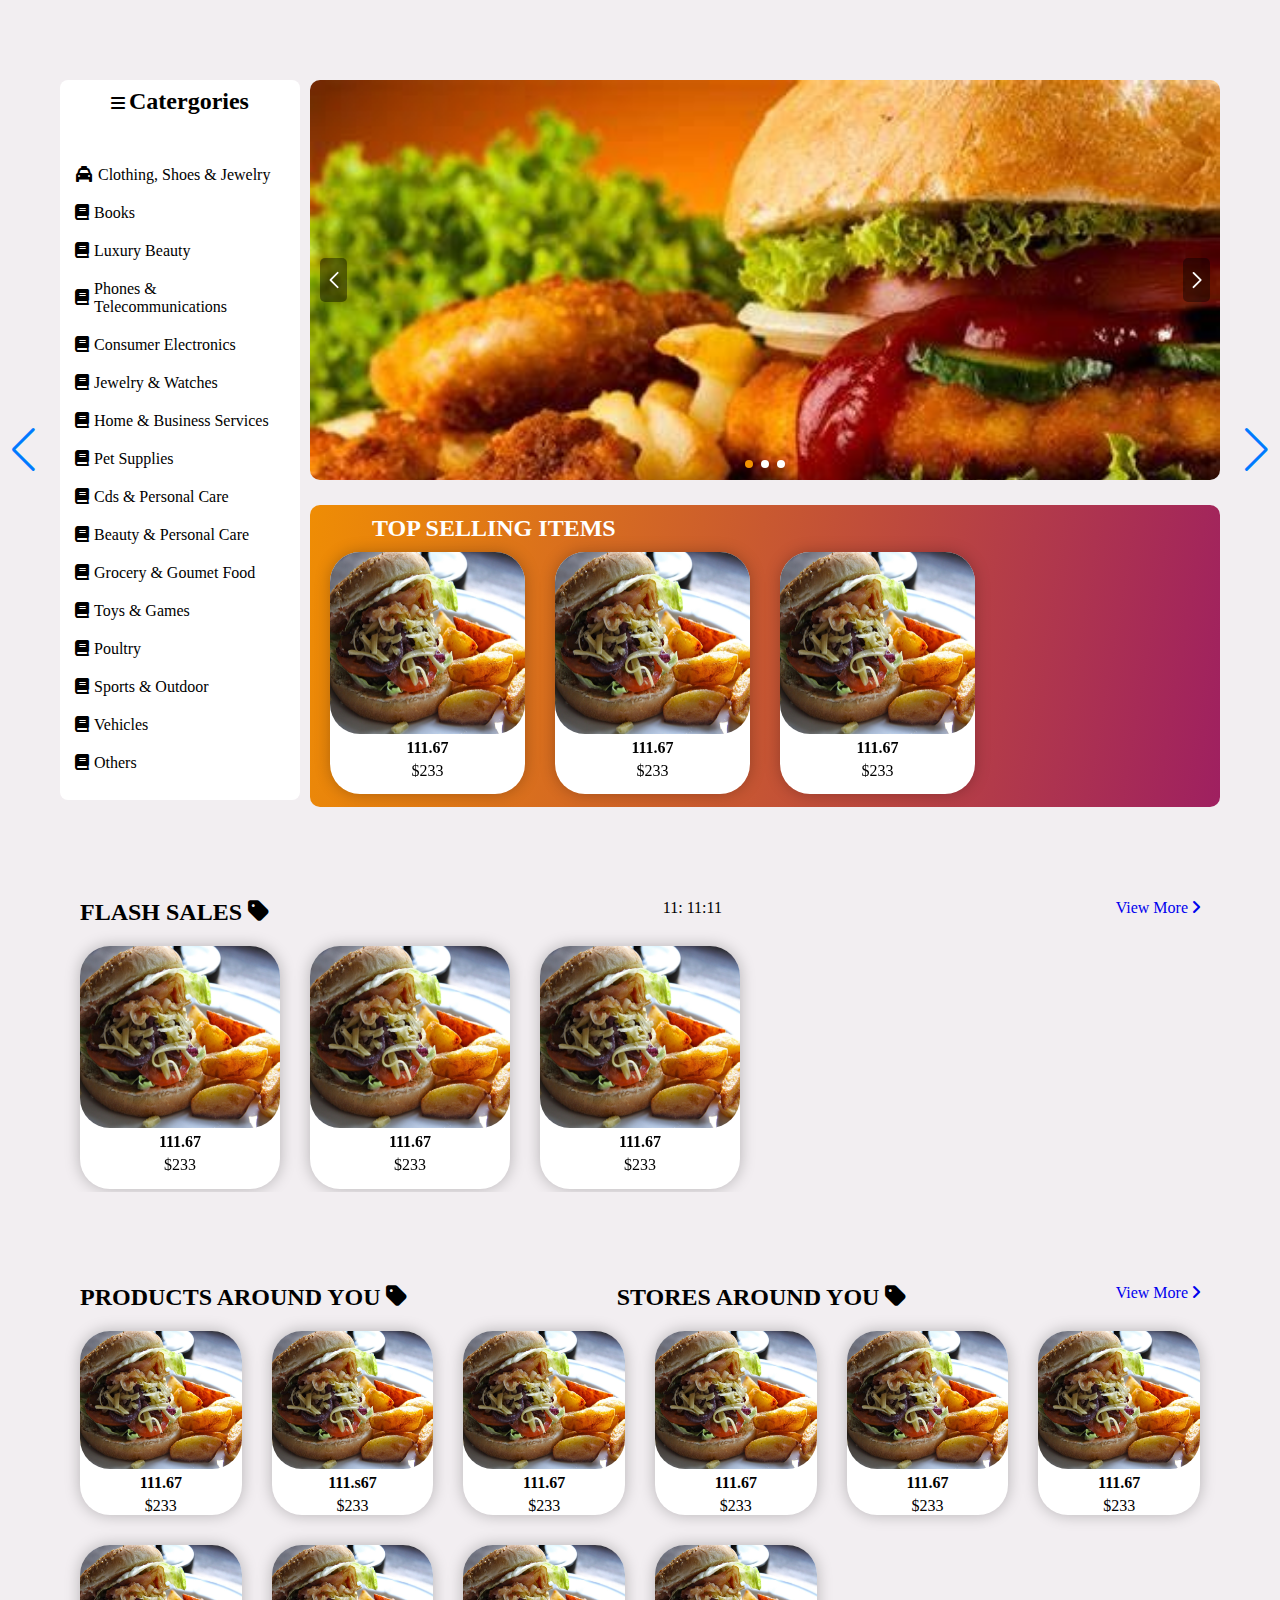
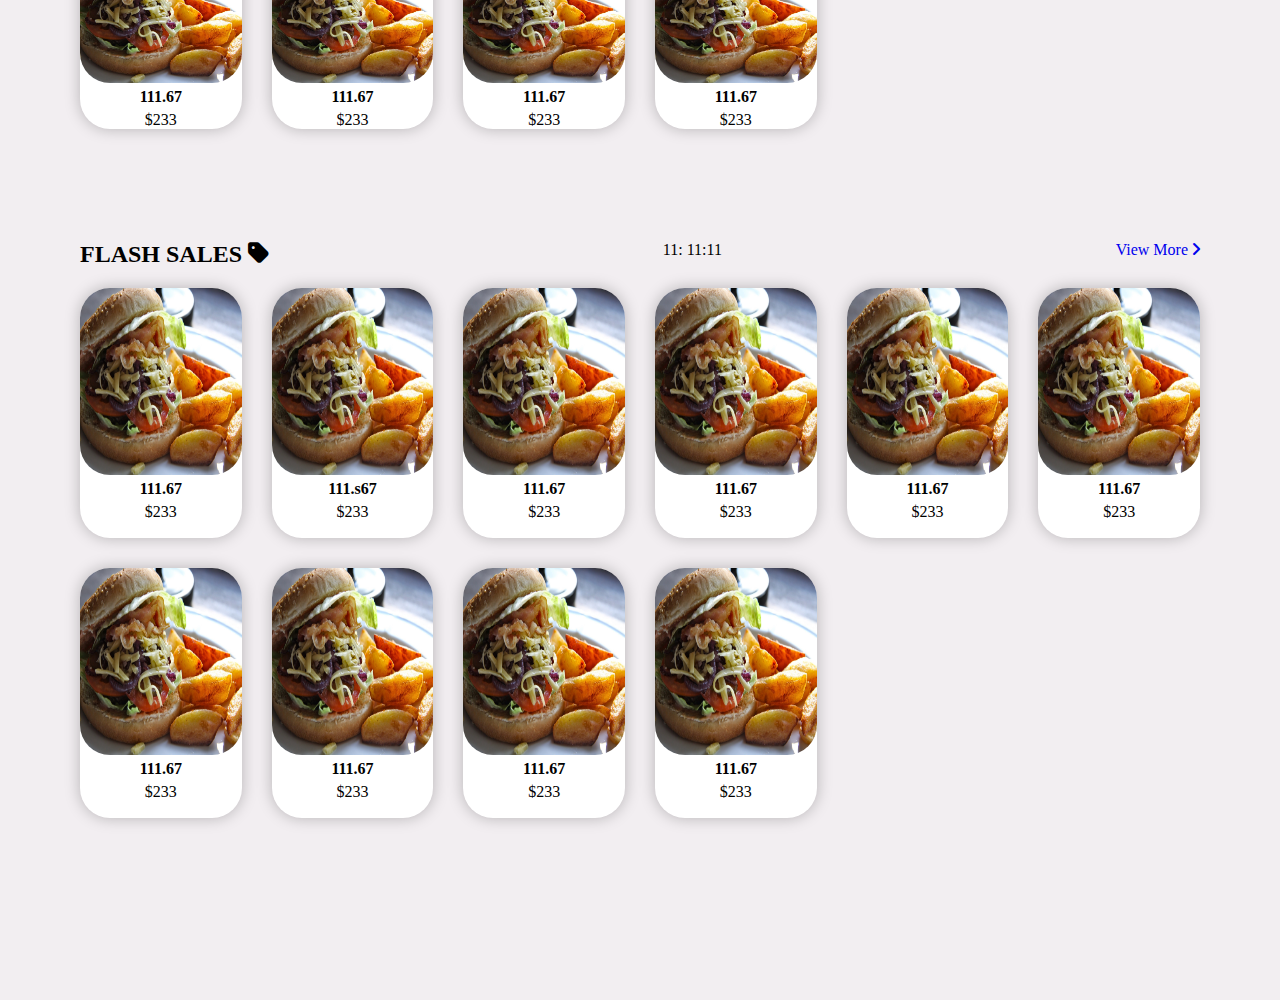
==== index.html @ 43b344d2 "Partially done with Homepage Desktop version" ====
<!DOCTYPE html>
<html lang="en">
  <head>
    <meta charset="UTF-8" />
    <meta http-equiv="X-UA-Compatible" content="IE=edge" />
    <meta name="viewport" content="width=device-width, initial-scale=1.0" />
    <title>Document</title>
    <!-- <link rel="stylesheet" href="./assets/bootstrap/bootstrap.css" /> -->
    <link
      rel="stylesheet"
      href="./assets/faicon/css/all.css
    "
    />
    <link rel="stylesheet" href="./assets/main.css" />
    <link rel="stylesheet" href="./assets/navbar.css" />
    <link
      rel="stylesheet"
      href="https://cdn.jsdelivr.net/npm/swiper/swiper-bundle.min.css"
    />
  </head>
  <body>
    <!-- <header>
      <nav class="bg-white">
        <div class="logo">
          <img src="./assets/imgs/logo/logoDesk.png" alt="" />
        </div>
        <div class="nav-items">
          <ul>
            <li>
              <a href="#"
                ><i class="fa fa-location-arrow" aria-hidden="true"></i> User
                Location</a
              >
            </li>
            <li class="drop">
              Sell on songa <i class="fa fa-angle-down" aria-hidden="true"></i>
              <ul class="dropdown">
                <li><a href="#">Supplier Login</a></li>
                <li><a href="#">Register as a Supplier</a></li>
              </ul>
            </li>
            <li class="drop">
              Help <i class="fa fa-angle-down" aria-hidden="true"></i>
              <ul class="dropdown">
                <li><a href="#">Supplier Login</a></li>
                <li><a href="#">Register as a Supplier</a></li>
              </ul>
            </li>
            <li class="drop">
              Language: ENG <i class="fa fa-angle-down" aria-hidden="true"></i>
              <ul class="dropdown">
                <li><a href="#">Supplier Login</a></li>
                <li><a href="#">Register as a Supplier</a></li>
              </ul>
            </li>
            <li class="drop">
              <i class="fa fa-user" aria-hidden="true"></i> Account
              <i class="fa fa-angle-down" aria-hidden="true"></i>
              <ul class="dropdown">
                <li><a href="#">Supplier Login</a></li>
                <li><a href="#">Register as a Supplier</a></li>
              </ul>
            </li>
          </ul>
        </div>
        <form class="search">
          <input
            type="text"
            placeholder="Search brands, Products, Categories"
          />
          <button><i class="fa fa-search" aria-hidden="true"></i></button>
        </form>
        <span class="btns">
          <i class="fa fa-heart" aria-hidden="true"></i>
          <i class="fa fa-shopping-cart" aria-hidden="true"></i>
        </span>
      </nav> -->
    </header>
    <main>
      <section class="hero">
        <div class="sidebar">
            <span><i class="fa fa-bars sidemenutoggle" aria-hidden="true"></i> <h2 class="sidemenuText">Catergories</h2></span>
            <ul>
                <li><span><i class="fa fa-cab" aria-hidden="true"></i></span> <span class="sidemenuText">Clothing, Shoes & Jewelry</span></li>
                <li><span><i class="fa fa-book" aria-hidden="true"></i></span> <span class="sidemenuText">Books</span></li>
                <li><span><i class="fa fa-book" aria-hidden="true"></i></span> <span class="sidemenuText">Luxury Beauty</span></li>
                <li><span><i class="fa fa-book" aria-hidden="true"></i></span> <span class="sidemenuText">Phones & Telecommunications</span></li>
                <li><span><i class="fa fa-book" aria-hidden="true"></i></span> <span class="sidemenuText">Consumer Electronics</span></li>
                <li><span><i class="fa fa-book" aria-hidden="true"></i></span> <span class="sidemenuText">Jewelry & Watches</span></li>
                <li><span><i class="fa fa-book" aria-hidden="true"></i></span> <span class="sidemenuText">Home & Business Services</span></li>
                <li><span><i class="fa fa-book" aria-hidden="true"></i></span> <span class="sidemenuText">Pet Supplies</span></li>
                <li><span><i class="fa fa-book" aria-hidden="true"></i></span> <span class="sidemenuText">Cds & Personal Care</span></li>
                <li><span><i class="fa fa-book" aria-hidden="true"></i></span> <span class="sidemenuText">Beauty & Personal Care</span></li>
                <li><span><i class="fa fa-book" aria-hidden="true"></i></span> <span class="sidemenuText">Grocery & Goumet Food</span></li>
                <li><span><i class="fa fa-book" aria-hidden="true"></i></span> <span class="sidemenuText">Toys & Games</span></li>
                <li><span><i class="fa fa-book" aria-hidden="true"></i></span> <span class="sidemenuText">Poultry</span></li>
                <li><span><i class="fa fa-book" aria-hidden="true"></i></span> <span class="sidemenuText">Sports & Outdoor</span></li>
                <li><span><i class="fa fa-book" aria-hidden="true"></i></span> <span class="sidemenuText">Vehicles</span></li>
                <li><span><i class="fa fa-book" aria-hidden="true"></i></span> <span class="sidemenuText">Others</span></li>
            </span></ul>
        </div>
        <div class="slideItems">
          <div class="swiper heroslide">
            <div class="swiper-wrapper">
              <div class="swiper-slide"><img src="./assets/imgs/OIP.jpg" alt=""></div>
              <div class="swiper-slide"><img src="./assets/imgs/R.jpg" alt=""></div>
              <div class="swiper-slide"><img src="./assets/imgs/OIP.jpg" alt=""></div>
            </div>
            <div class="swiper-pagination"></div>
            <div class="swiper-button-prev"></div>
            <div class="swiper-button-next"></div>
          </div>
          <div class="swiper topselling">
            <h2>Top Selling Items</h2>
            <div class="swiper-wrapper">
            <div class="swiper-slide">
              <div class="topItem card">
                <div class="img">
                  <img src="./assets/imgs/R.jpg" alt="">
                </div>
                <div class="text"><b>111.67</b><span>$233</span></div>
              </div>
            </div>
            <div class="swiper-slide">
              <div class="topItem card">
                <div class="img">
                  <img src="./assets/imgs/R.jpg" alt="">
                </div>
                <div class="text"><b>111.67</b><span>$233</span></div>
              </div>
            </div>
            <div class="swiper-slide">
              <div class="topItem card">
                <div class="img">
                  <img src="./assets/imgs/R.jpg" alt="">
                </div>
                <div class="text"><b>111.67</b><span>$233</span></div>
              </div>
            </div>
            </div>
            <div class="swiper-button-prev"></div>
            <div class="swiper-button-next"></div>
          </div>
        </div>
      </section>
      <section class="flashSales">
        <div class="swiper flashSale">
          <div class="title">
            <h2>Flash Sales <i class="fa fa-tag" aria-hidden="true"></i></h2>
            <div class="countDown">11: 11:11</div>
            <span><a href="#">View More <i class="fa fa-angle-right" aria-hidden="true"></i></a></span>
          </div>
          <div class="swiper-wrapper">
          <div class="swiper-slide">
            <div class="topItem card">
              <div class="img">
                <img src="./assets/imgs/R.jpg" alt="">
              </div>
              <div class="text"><b>111.67</b><span>$233</span></div>
            </div>
          </div>
          <div class="swiper-slide">
            <div class="topItem card">
              <div class="img">
                <img src="./assets/imgs/R.jpg" alt="">
              </div>
              <div class="text"><b>111.67</b><span>$233</span></div>
            </div>
          </div>
          <div class="swiper-slide">
            <div class="topItem card">
              <div class="img">
                <img src="./assets/imgs/R.jpg" alt="">
              </div>
              <div class="text"><b>111.67</b><span>$233</span></div>
            </div>
          </div>
          </div>
          <div class="swiper-button-prev"></div>
          <div class="swiper-button-next"></div>
        </div>
      </section>
      <section class="productAround">
        <div class="productGrid">
          <div class="title">
            <h2>Products Around You <i class="fa fa-tag" aria-hidden="true"></i></h2>
            <h2 style="justify-self: flex-start !important;">Stores Around You <i class="fa fa-tag" aria-hidden="true"></i></h2>
            <!-- <div class="countDown">11: 11:11</div> -->
            <span><a href="#">View More <i class="fa fa-angle-right" aria-hidden="true"></i></a></span>
          </div>
          <div class="gridWrapper">
          <div class="gridItem">
            <div class="topItem card">
              <div class="img">
                <img src="./assets/imgs/R.jpg" alt="">
              </div>
              <div class="text"><b>111.67</b><span>$233</span></div>
            </div>
          </div>
          <div class="gridItem">
            <div class="topItem card">
              <div class="img">
                <img src="./assets/imgs/R.jpg" alt="">
              </div>
              <div class="text"><b>111.s67</b><span>$233</span></div>
            </div>
          </div>
          <div class="gridItem">
            <div class="topItem card">
              <div class="img">
                <img src="./assets/imgs/R.jpg" alt="">
              </div>
              <div class="text"><b>111.67</b><span>$233</span></div>
            </div>
          </div>
          <div class="gridItem">
            <div class="topItem card">
              <div class="img">
                <img src="./assets/imgs/R.jpg" alt="">
              </div>
              <div class="text"><b>111.67</b><span>$233</span></div>
            </div>
          </div>
          <div class="gridItem">
            <div class="topItem card">
              <div class="img">
                <img src="./assets/imgs/R.jpg" alt="">
              </div>
              <div class="text"><b>111.67</b><span>$233</span></div>
            </div>
          </div>
          <div class="gridItem">
            <div class="topItem card">
              <div class="img">
                <img src="./assets/imgs/R.jpg" alt="">
              </div>
              <div class="text"><b>111.67</b><span>$233</span></div>
            </div>
          </div>
          <div class="gridItem">
            <div class="topItem card">
              <div class="img">
                <img src="./assets/imgs/R.jpg" alt="">
              </div>
              <div class="text"><b>111.67</b><span>$233</span></div>
            </div>
          </div>
          <div class="gridItem">
            <div class="topItem card">
              <div class="img">
                <img src="./assets/imgs/R.jpg" alt="">
              </div>
              <div class="text"><b>111.67</b><span>$233</span></div>
            </div>
          </div>
          <div class="gridItem">
            <div class="topItem card">
              <div class="img">
                <img src="./assets/imgs/R.jpg" alt="">
              </div>
              <div class="text"><b>111.67</b><span>$233</span></div>
            </div>
          </div>
          <div class="gridItem">
            <div class="topItem card">
              <div class="img">
                <img src="./assets/imgs/R.jpg" alt="">
              </div>
              <div class="text"><b>111.67</b><span>$233</span></div>
            </div>
          </div>
          </div>
        </div>
      </section>
      <section class="popularProduct">
        <div class="popularGrid">
          <div class="title">
            <h2>Flash Sales <i class="fa fa-tag" aria-hidden="true"></i></h2>
            <div class="countDown">11: 11:11</div>
            <span><a href="#">View More <i class="fa fa-angle-right" aria-hidden="true"></i></a></span>
          </div>
          <div class="gridWrapper">
          <div class="gridItem">
            <div class="topItem card">
              <div class="img">
                <img src="./assets/imgs/R.jpg" alt="">
              </div>
              <div class="text"><b>111.67</b><span>$233</span></div>
            </div>
          </div>
          <div class="gridItem">
            <div class="topItem card">
              <div class="img">
                <img src="./assets/imgs/R.jpg" alt="">
              </div>
              <div class="text"><b>111.s67</b><span>$233</span></div>
            </div>
          </div>
          <div class="gridItem">
            <div class="topItem card">
              <div class="img">
                <img src="./assets/imgs/R.jpg" alt="">
              </div>
              <div class="text"><b>111.67</b><span>$233</span></div>
            </div>
          </div>
          <div class="gridItem">
            <div class="topItem card">
              <div class="img">
                <img src="./assets/imgs/R.jpg" alt="">
              </div>
              <div class="text"><b>111.67</b><span>$233</span></div>
            </div>
          </div>
          <div class="gridItem">
            <div class="topItem card">
              <div class="img">
                <img src="./assets/imgs/R.jpg" alt="">
              </div>
              <div class="text"><b>111.67</b><span>$233</span></div>
            </div>
          </div>
          <div class="gridItem">
            <div class="topItem card">
              <div class="img">
                <img src="./assets/imgs/R.jpg" alt="">
              </div>
              <div class="text"><b>111.67</b><span>$233</span></div>
            </div>
          </div>
          <div class="gridItem">
            <div class="topItem card">
              <div class="img">
                <img src="./assets/imgs/R.jpg" alt="">
              </div>
              <div class="text"><b>111.67</b><span>$233</span></div>
            </div>
          </div>
          <div class="gridItem">
            <div class="topItem card">
              <div class="img">
                <img src="./assets/imgs/R.jpg" alt="">
              </div>
              <div class="text"><b>111.67</b><span>$233</span></div>
            </div>
          </div>
          <div class="gridItem">
            <div class="topItem card">
              <div class="img">
                <img src="./assets/imgs/R.jpg" alt="">
              </div>
              <div class="text"><b>111.67</b><span>$233</span></div>
            </div>
          </div>
          <div class="gridItem">
            <div class="topItem card">
              <div class="img">
                <img src="./assets/imgs/R.jpg" alt="">
              </div>
              <div class="text"><b>111.67</b><span>$233</span></div>
            </div>
          </div>
          </div>
          <div class="swiper-button-prev"></div>
          <div class="swiper-button-next"></div>
        </div>
      </section>
    </main>
    <script src="./main.js"></script>
    <script src="https://cdn.jsdelivr.net/npm/swiper/swiper-bundle.min.js"></script>

    <!-- Initialize Swiper -->
    <script>
      const swiper = new Swiper(".heroslide", {
        slidesPerView: 'auto',
        spaceBetween: 30,
        freeMode: true,
        pagination: {
          el: ".swiper-pagination",
          clickable: true,
        },
        navigation: {
          nextEl: '.swiper-button-next',
          prevEl: '.swiper-button-prev',
        },
        autoplay: true,
        loop: true,
      });
      const swiper1 = new Swiper(".topselling", {
        slidesPerView: 4,
        spaceBetween: 30,
        freeMode: true,
        navigation: {
          nextEl: '.swiper-button-next',
          prevEl: '.swiper-button-prev',
        },
        loop: true,
        autoplay: true,
      });
      const swiper3 = new Swiper(".flashSale", {
        slidesPerView: 5,
        spaceBetween: 30,
        freeMode: true,
        navigation: {
          nextEl: '.swiper-button-next',
          prevEl: '.swiper-button-prev',
        },
        loop: true,
        autoplay: true,
      });
    </script>    
  </body>
</html>
---- assets/main.css ----
* {
  margin: 0;
  padding: 0;
  box-sizing: border-box;
  font-family: roboto;
  text-decoration: none;
  list-style-type: none;
  transition: all 0.5s cubic-bezier(0.175, 0.885, 0.32, 1.275);
}

.card {
  border-radius: 30px;
  box-shadow: 0px 0 15px rgba(0, 0, 0, 0.25);
}

input:focus {
  border: none !important;
  outline: none !important;
  box-shadow: none !important;
}

.drop:hover .dropdown {
  display: block;
}

main {
  padding: 80px 60px;
  background: #f2eef1;
}
main section {
  margin-bottom: 82px;
}
main section.hero {
  display: flex;
  gap: 10px;
}
main section.hero .sidebar {
  height: 720px;
  border-radius: 8px;
  flex: 1;
  min-width: 240px;
  background: #fff;
  padding: 8px 5px;
  display: grid;
  gap: 30px;
}
main section.hero .sidebar > span {
  text-align: center;
  display: inline-block;
  width: 100%;
}
main section.hero .sidebar > span i {
  cursor: pointer;
}
main section.hero .sidebar > span h2 {
  display: inline-block;
}
main section.hero .sidebar ul li {
  padding: 10px 10px;
  display: flex;
  align-items: center;
  gap: 5px;
  cursor: pointer;
}
main section.hero .sidebar ul li:hover {
  background-color: grey;
  border-radius: 5px;
}
main section.hero .slideItems {
  flex: 4;
  min-width: 0;
}
main section.hero .slideItems .swiper {
  border-radius: 10px;
}
main section.hero .slideItems .swiper.heroslide {
  height: 400px;
}
main section.hero .slideItems .swiper.heroslide .swiper-pagination .swiper-pagination-bullet {
  background: #fff;
  opacity: 1;
  box-shadow: 0px 4px 4px rgba(0, 0, 0, 0.25);
}
main section.hero .slideItems .swiper.heroslide .swiper-pagination .swiper-pagination-bullet.swiper-pagination-bullet-active {
  background: #f39200;
}
main section.hero .slideItems .swiper.heroslide .swiper-button-prev,
main section.hero .slideItems .swiper.heroslide .swiper-button-next {
  background: rgba(0, 0, 0, 0.412);
  border-radius: 5px;
}
main section.hero .slideItems .swiper.heroslide .swiper-button-prev::after,
main section.hero .slideItems .swiper.heroslide .swiper-button-next::after {
  font-size: 1rem;
  font-weight: 700;
  color: #fff;
}
main section.hero .slideItems .swiper.heroslide img {
  width: 100%;
}
main section.hero .slideItems .swiper.topselling {
  background: linear-gradient(99.56deg, #f39200 -4.69%, #96146a 110.68%);
  height: 302.2727272727px;
  margin-top: 25px;
  padding: 10px 20px 20px 20px;
}
main section.hero .slideItems .swiper.topselling h2 {
  padding-left: 42px;
  padding-bottom: 10px;
  text-transform: uppercase;
  color: #fff;
}
main section.hero .slideItems .swiper.topselling .swiper-button-prev,
main section.hero .slideItems .swiper.topselling .swiper-button-next {
  background: rgba(0, 0, 0, 0.6);
  border-radius: 5px;
}
main section.hero .slideItems .swiper.topselling .swiper-button-prev::after,
main section.hero .slideItems .swiper.topselling .swiper-button-next::after {
  font-size: 1rem;
  font-weight: 700;
  color: #fff;
}
main section.hero .slideItems .swiper.topselling .swiper-wrapper {
  height: calc(100% - 30px);
}
main section.hero .slideItems .swiper.topselling .swiper-wrapper .swiper-slide {
  background: #fff;
  border-radius: 30px;
}
main section.hero .slideItems .swiper.topselling .swiper-wrapper .swiper-slide .card {
  width: 100%;
  height: 100%;
  display: grid;
  grid-template-rows: 3fr 1fr;
}
main section.hero .slideItems .swiper.topselling .swiper-wrapper .swiper-slide .card .img img {
  width: 100%;
  height: 100%;
  display: inline-block;
  border-radius: 30px;
}
main section.hero .slideItems .swiper.topselling .swiper-wrapper .swiper-slide .card .text {
  text-align: center;
}
main section.hero .slideItems .swiper.topselling .swiper-wrapper .swiper-slide .card .text b,
main section.hero .slideItems .swiper.topselling .swiper-wrapper .swiper-slide .card .text span {
  display: block;
}
main section.hero .slideItems .swiper.topselling .swiper-wrapper .swiper-slide .card .text b:first-child,
main section.hero .slideItems .swiper.topselling .swiper-wrapper .swiper-slide .card .text span:first-child {
  margin: 5px 0;
}
main section.flashSales .flashSale {
  height: 302.2727272727px;
  margin-top: 25px;
  padding: 10px 20px 20px 20px;
}
main section.flashSales .flashSale img {
  display: none;
}
main section.flashSales .flashSale .title {
  display: flex;
  justify-content: space-between;
}
main section.flashSales .flashSale h2 {
  padding-bottom: 20px;
  text-transform: uppercase;
  color: #000;
}
main section.flashSales .flashSale .swiper-button-prev,
main section.flashSales .flashSale .swiper-button-next {
  background: rgba(0, 0, 0, 0.6);
  border-radius: 5px;
}
main section.flashSales .flashSale .swiper-button-prev::after,
main section.flashSales .flashSale .swiper-button-next::after {
  font-size: 1rem;
  font-weight: 700;
  color: #fff;
}
main section.flashSales .flashSale .swiper-wrapper {
  height: calc(100% - 30px);
}
main section.flashSales .flashSale .swiper-wrapper .swiper-slide {
  background: #fff;
  border-radius: 30px;
}
main section.flashSales .flashSale .swiper-wrapper .swiper-slide .card {
  width: 100%;
  height: 100%;
  display: grid;
  grid-template-rows: 3fr 1fr;
}
main section.flashSales .flashSale .swiper-wrapper .swiper-slide .card .img img {
  width: 100%;
  height: 100%;
  display: inline-block;
  border-radius: 30px;
}
main section.flashSales .flashSale .swiper-wrapper .swiper-slide .card .text {
  text-align: center;
}
main section.flashSales .flashSale .swiper-wrapper .swiper-slide .card .text b,
main section.flashSales .flashSale .swiper-wrapper .swiper-slide .card .text span {
  display: block;
}
main section.flashSales .flashSale .swiper-wrapper .swiper-slide .card .text b:first-child,
main section.flashSales .flashSale .swiper-wrapper .swiper-slide .card .text span:first-child {
  margin: 5px 0;
}
main section.productAround .productGrid {
  margin-top: 25px;
  padding: 10px 20px 20px 20px;
}
main section.productAround .productGrid img {
  display: none;
}
main section.productAround .productGrid .title {
  display: flex;
  justify-content: space-between;
}
main section.productAround .productGrid h2 {
  padding-bottom: 20px;
  text-transform: uppercase;
  color: #000;
}
main section.productAround .productGrid .gridWrapper {
  height: calc(100% - 30px);
  display: grid;
  grid-template-columns: repeat(auto-fit, minmax(150px, 1fr));
  gap: 30px;
}
main section.productAround .productGrid .gridWrapper .gridItem {
  background: #fff;
  border-radius: 30px;
}
main section.productAround .productGrid .gridWrapper .gridItem .card {
  width: 100%;
  height: 100%;
  display: grid;
  grid-template-rows: 3fr 1fr;
}
main section.productAround .productGrid .gridWrapper .gridItem .card .img img {
  width: 100%;
  height: 100%;
  display: inline-block;
  border-radius: 30px;
}
main section.productAround .productGrid .gridWrapper .gridItem .card .text {
  text-align: center;
}
main section.productAround .productGrid .gridWrapper .gridItem .card .text b,
main section.productAround .productGrid .gridWrapper .gridItem .card .text span {
  display: block;
}
main section.productAround .productGrid .gridWrapper .gridItem .card .text b:first-child,
main section.productAround .productGrid .gridWrapper .gridItem .card .text span:first-child {
  margin: 5px 0;
}
main section.popularProduct .popularGrid {
  margin-top: 25px;
  padding: 10px 20px 20px 20px;
}
main section.popularProduct .popularGrid img {
  display: none;
}
main section.popularProduct .popularGrid .title {
  display: flex;
  justify-content: space-between;
}
main section.popularProduct .popularGrid h2 {
  padding-bottom: 20px;
  text-transform: uppercase;
  color: #000;
}
main section.popularProduct .popularGrid .gridWrapper {
  height: calc(100% - 30px);
  display: grid;
  grid-template-columns: repeat(auto-fit, minmax(150px, 1fr));
  gap: 30px;
}
main section.popularProduct .popularGrid .gridWrapper .gridItem {
  background: #fff;
  border-radius: 30px;
  height: 250px;
}
main section.popularProduct .popularGrid .gridWrapper .gridItem .card {
  width: 100%;
  height: 100%;
  display: grid;
  grid-template-rows: 3fr 1fr;
}
main section.popularProduct .popularGrid .gridWrapper .gridItem .card .img img {
  width: 100%;
  height: 100%;
  display: inline-block;
  border-radius: 30px;
}
main section.popularProduct .popularGrid .gridWrapper .gridItem .card .text {
  text-align: center;
}
main section.popularProduct .popularGrid .gridWrapper .gridItem .card .text b,
main section.popularProduct .popularGrid .gridWrapper .gridItem .card .text span {
  display: block;
}
main section.popularProduct .popularGrid .gridWrapper .gridItem .card .text b:first-child,
main section.popularProduct .popularGrid .gridWrapper .gridItem .card .text span:first-child {
  margin: 5px 0;
}/*# sourceMappingURL=main.css.map */
---- assets/navbar.css ----
nav {
  display: grid;
  width: 100% !important;
  grid-template-columns: 2fr 5fr 1fr;
  grid-template-rows: 1fr 1fr;
  grid-template-areas: "logo navItems navItems" "logo search btns";
  padding: 0;
  padding-bottom: 10px;
  margin: 0;
  background: #fff;
  box-shadow: 0px 0 5px #000;
}
nav * {
  border: none;
  font-size: 14px;
  display: none;
}
nav .logo {
  grid-area: logo;
  justify-self: center;
  align-self: center;
}
nav .nav-items {
  grid-area: navItems;
  align-self: center;
}
nav .nav-items ul {
  list-style: none;
  margin: 0;
  padding: 0;
  display: flex;
  justify-content: space-between;
}
nav .nav-items ul li {
  display: inline-block;
  padding: 0 30px;
  position: relative;
}
nav .nav-items ul li .dropdown {
  display: none;
  position: absolute;
  background: #ffffff;
  margin: 10px;
  left: 50%;
  top: 10px;
  transform: translateX(-50%);
  width: 100%;
  box-shadow: 0 0 5px rgba(0, 0, 0, 0.324);
  border-radius: 5px;
}
nav .nav-items ul li .dropdown li {
  border-radius: 5px;
  padding: 10px;
  display: block;
}
nav .nav-items ul li .dropdown li:hover {
  background: #710a4f;
}
nav .nav-items ul li .dropdown li:hover a {
  color: #fff;
}
nav .nav-items ul li .dropdown li a {
  font-size: 1.5ch;
}
nav .search {
  grid-area: search;
  align-self: center;
  display: flex;
  border: 3px solid #96146A;
  border-radius: 40px;
  padding: 10px 10px 10px 30px;
}
nav .search input {
  width: 100% !important;
  border: none;
  background: none;
}
nav .search button {
  background: linear-gradient(#000000, #96146A);
  border-radius: 40px;
  padding: 10px 30px;
  color: #ffffff;
}
nav .btns {
  grid-area: btns;
  align-self: center;
  justify-self: center;
}/*# sourceMappingURL=navbar.css.map */
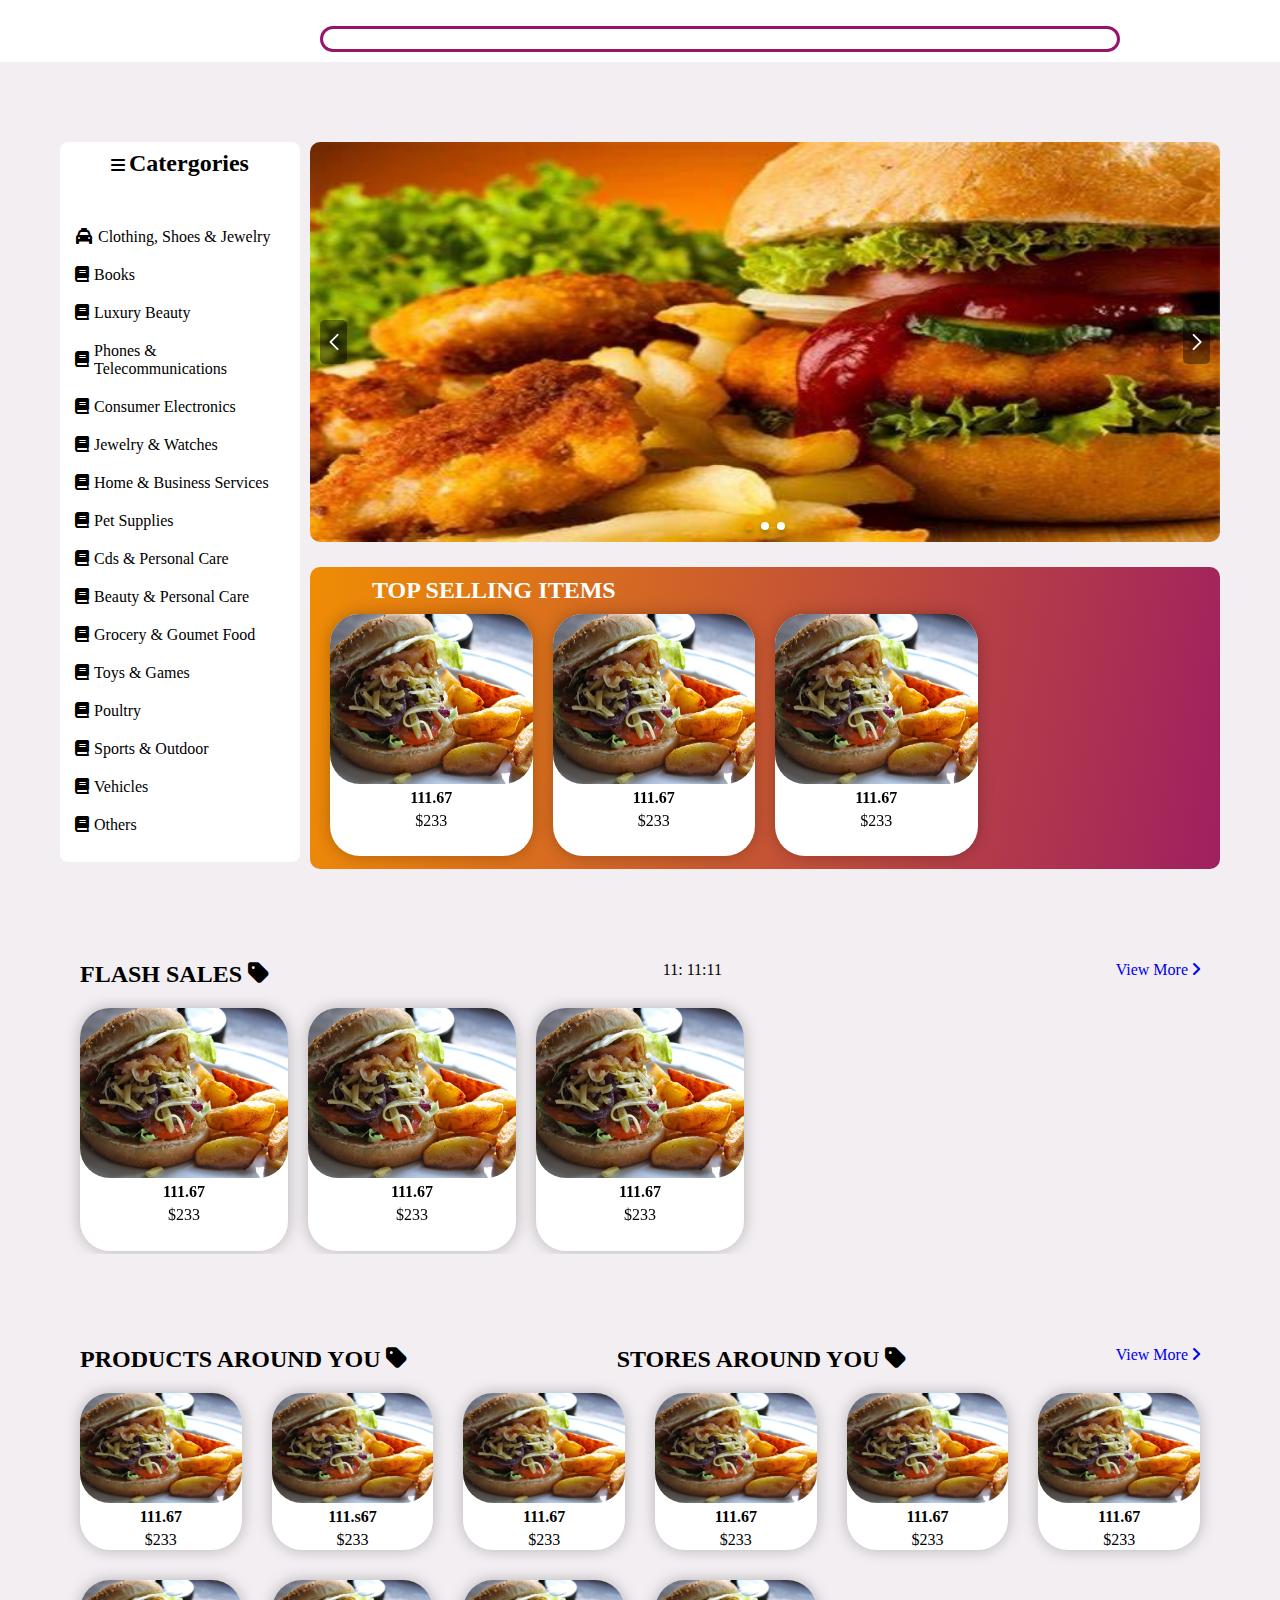
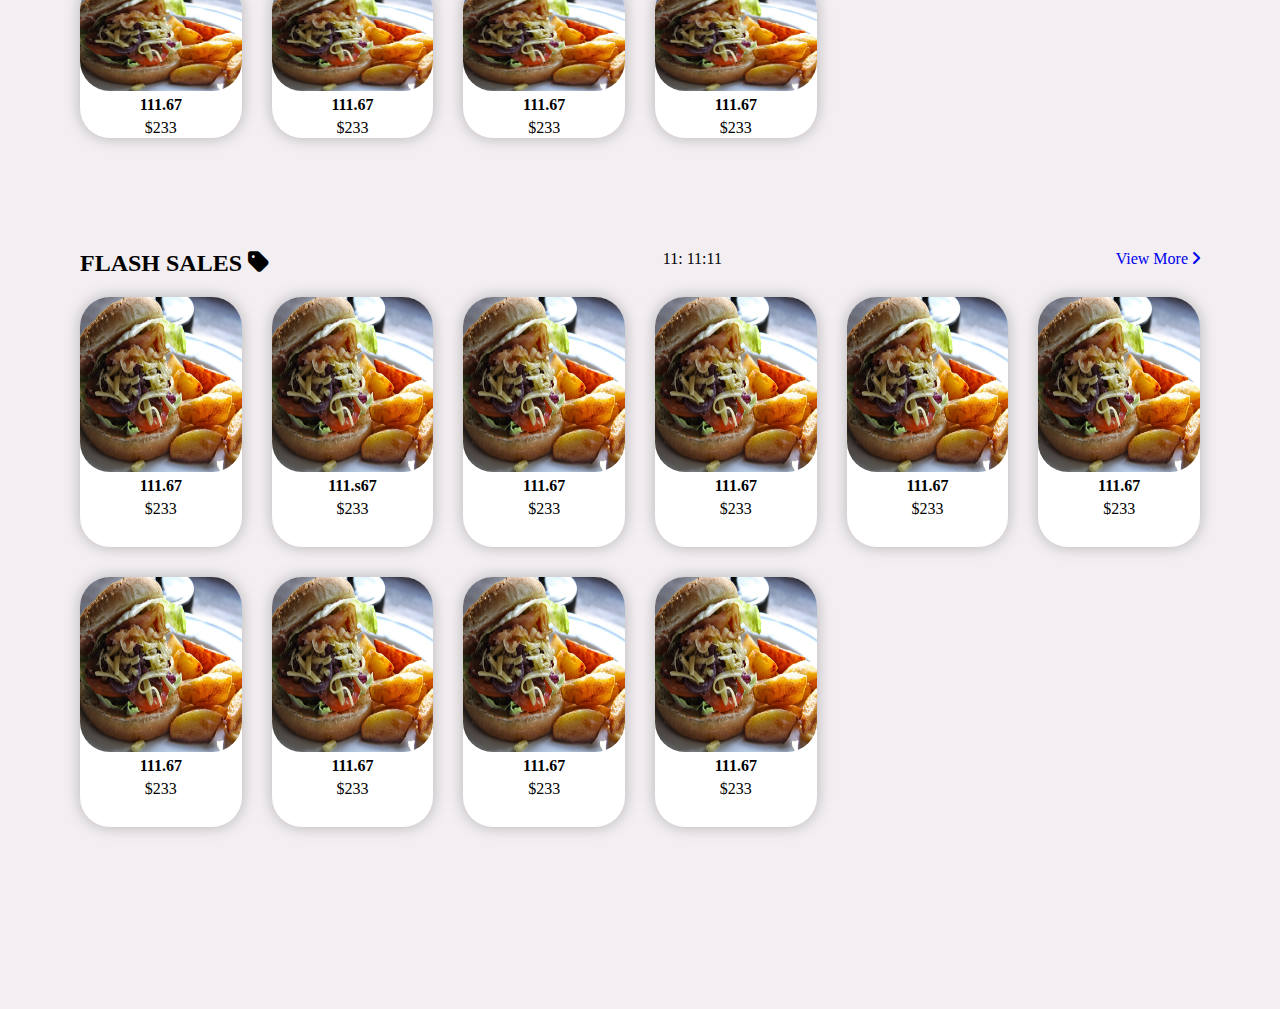
==== commit a7e37184: "Partially done with Homepage Desktop version 0.2" ====
--- a/index.html
+++ b/index.html
@@ -19,7 +19,7 @@
     />
   </head>
   <body>
-    <!-- <header>
+    <header>
       <nav class="bg-white">
         <div class="logo">
           <img src="./assets/imgs/logo/logoDesk.png" alt="" />
@@ -74,7 +74,7 @@
           <i class="fa fa-heart" aria-hidden="true"></i>
           <i class="fa fa-shopping-cart" aria-hidden="true"></i>
         </span>
-      </nav> -->
+      </nav>
     </header>
     <main>
       <section class="hero">
@@ -361,53 +361,15 @@
             </div>
           </div>
           </div>
-          <div class="swiper-button-prev"></div>
-          <div class="swiper-button-next"></div>
         </div>
       </section>
     </main>
+    <script src="https://cdn.jsdelivr.net/npm/swiper/swiper-bundle.min.js"></script>
     <script src="./main.js"></script>
-    <script src="https://cdn.jsdelivr.net/npm/swiper/swiper-bundle.min.js"></script>
 
     <!-- Initialize Swiper -->
     <script>
-      const swiper = new Swiper(".heroslide", {
-        slidesPerView: 'auto',
-        spaceBetween: 30,
-        freeMode: true,
-        pagination: {
-          el: ".swiper-pagination",
-          clickable: true,
-        },
-        navigation: {
-          nextEl: '.swiper-button-next',
-          prevEl: '.swiper-button-prev',
-        },
-        autoplay: true,
-        loop: true,
-      });
-      const swiper1 = new Swiper(".topselling", {
-        slidesPerView: 4,
-        spaceBetween: 30,
-        freeMode: true,
-        navigation: {
-          nextEl: '.swiper-button-next',
-          prevEl: '.swiper-button-prev',
-        },
-        loop: true,
-        autoplay: true,
-      });
-      const swiper3 = new Swiper(".flashSale", {
-        slidesPerView: 5,
-        spaceBetween: 30,
-        freeMode: true,
-        navigation: {
-          nextEl: '.swiper-button-next',
-          prevEl: '.swiper-button-prev',
-        },
-        loop: true,
-        autoplay: true,
-      });
+      
     </script>    
   </body>
 </html>
--- a/assets/main.css
+++ b/assets/main.css
@@ -97,6 +97,7 @@
 }
 main section.hero .slideItems .swiper.heroslide img {
   width: 100%;
+  height: 100%;
 }
 main section.hero .slideItems .swiper.topselling {
   background: linear-gradient(99.56deg, #f39200 -4.69%, #96146a 110.68%);
@@ -132,7 +133,7 @@
   width: 100%;
   height: 100%;
   display: grid;
-  grid-template-rows: 3fr 1fr;
+  grid-template-rows: 70% 30%;
 }
 main section.hero .slideItems .swiper.topselling .swiper-wrapper .swiper-slide .card .img img {
   width: 100%;
@@ -190,7 +191,7 @@
   width: 100%;
   height: 100%;
   display: grid;
-  grid-template-rows: 3fr 1fr;
+  grid-template-rows: 70% 30%;
 }
 main section.flashSales .flashSale .swiper-wrapper .swiper-slide .card .img img {
   width: 100%;
@@ -239,7 +240,7 @@
   width: 100%;
   height: 100%;
   display: grid;
-  grid-template-rows: 3fr 1fr;
+  grid-template-rows: 70% 30%;
 }
 main section.productAround .productGrid .gridWrapper .gridItem .card .img img {
   width: 100%;
@@ -289,7 +290,7 @@
   width: 100%;
   height: 100%;
   display: grid;
-  grid-template-rows: 3fr 1fr;
+  grid-template-rows: 70% 30%;
 }
 main section.popularProduct .popularGrid .gridWrapper .gridItem .card .img img {
   width: 100%;
@@ -307,4 +308,97 @@
 main section.popularProduct .popularGrid .gridWrapper .gridItem .card .text b:first-child,
 main section.popularProduct .popularGrid .gridWrapper .gridItem .card .text span:first-child {
   margin: 5px 0;
+}
+
+@media screen and (max-width: 768px) {
+  .sidebar {
+    display: none !important;
+    height: 600px !important;
+  }
+  .slideItems {
+    flex: 4;
+    min-width: 0;
+  }
+  .slideItems .swiper {
+    border-radius: 10px;
+  }
+  .slideItems .swiper.heroslide {
+    height: 333.3333333333px !important;
+  }
+  .slideItems .swiper.heroslide .swiper-pagination .swiper-pagination-bullet {
+    background: #fff;
+    opacity: 1;
+    box-shadow: 0px 4px 4px rgba(0, 0, 0, 0.25);
+  }
+  .slideItems .swiper.heroslide .swiper-pagination .swiper-pagination-bullet.swiper-pagination-bullet-active {
+    background: #f39200;
+  }
+  .slideItems .swiper.heroslide .swiper-button-prev,
+.slideItems .swiper.heroslide .swiper-button-next {
+    background: rgba(0, 0, 0, 0.412);
+    border-radius: 5px;
+  }
+  .slideItems .swiper.heroslide .swiper-button-prev::after,
+.slideItems .swiper.heroslide .swiper-button-next::after {
+    font-size: 1rem;
+    font-weight: 700;
+    color: #fff;
+  }
+  .slideItems .swiper.heroslide img {
+    width: 100%;
+  }
+  .slideItems .swiper.topselling {
+    background: linear-gradient(99.56deg, #f39200 -4.69%, #96146a 110.68%);
+    height: 247.7272727273px !important;
+    margin-top: 25px;
+    padding: 10px 20px 20px 20px;
+  }
+  .slideItems .swiper.topselling h2 {
+    padding-left: 0 !important;
+    padding-bottom: 10px;
+    text-transform: uppercase;
+    color: #fff;
+    font-size: 1.3rem;
+  }
+  .slideItems .swiper.topselling .swiper-button-prev,
+.slideItems .swiper.topselling .swiper-button-next {
+    background: rgba(0, 0, 0, 0.6);
+    border-radius: 5px;
+  }
+  .slideItems .swiper.topselling .swiper-button-prev::after,
+.slideItems .swiper.topselling .swiper-button-next::after {
+    font-size: 1rem;
+    font-weight: 700;
+    color: #fff;
+  }
+  .slideItems .swiper.topselling .swiper-wrapper {
+    height: calc(100% - 30px);
+  }
+  .slideItems .swiper.topselling .swiper-wrapper .swiper-slide {
+    background: #fff;
+    border-radius: 30px;
+  }
+  .slideItems .swiper.topselling .swiper-wrapper .swiper-slide .card {
+    width: 100%;
+    height: 100%;
+    display: grid;
+    grid-template-rows: 70% 30% !important;
+  }
+  .slideItems .swiper.topselling .swiper-wrapper .swiper-slide .card .img img {
+    width: 100%;
+    height: 100%;
+    display: inline-block;
+    border-radius: 30px;
+  }
+  .slideItems .swiper.topselling .swiper-wrapper .swiper-slide .card .text {
+    text-align: center;
+  }
+  .slideItems .swiper.topselling .swiper-wrapper .swiper-slide .card .text b,
+.slideItems .swiper.topselling .swiper-wrapper .swiper-slide .card .text span {
+    display: block;
+  }
+  .slideItems .swiper.topselling .swiper-wrapper .swiper-slide .card .text b:first-child,
+.slideItems .swiper.topselling .swiper-wrapper .swiper-slide .card .text span:first-child {
+    margin: 5px 0;
+  }
 }/*# sourceMappingURL=main.css.map */--- a/assets/navbar.css
+++ b/assets/navbar.css
@@ -66,7 +66,7 @@
   grid-area: search;
   align-self: center;
   display: flex;
-  border: 3px solid #96146A;
+  border: 3px solid #96146a;
   border-radius: 40px;
   padding: 10px 10px 10px 30px;
 }
@@ -76,7 +76,7 @@
   background: none;
 }
 nav .search button {
-  background: linear-gradient(#000000, #96146A);
+  background: linear-gradient(#000000, #96146a);
   border-radius: 40px;
   padding: 10px 30px;
   color: #ffffff;
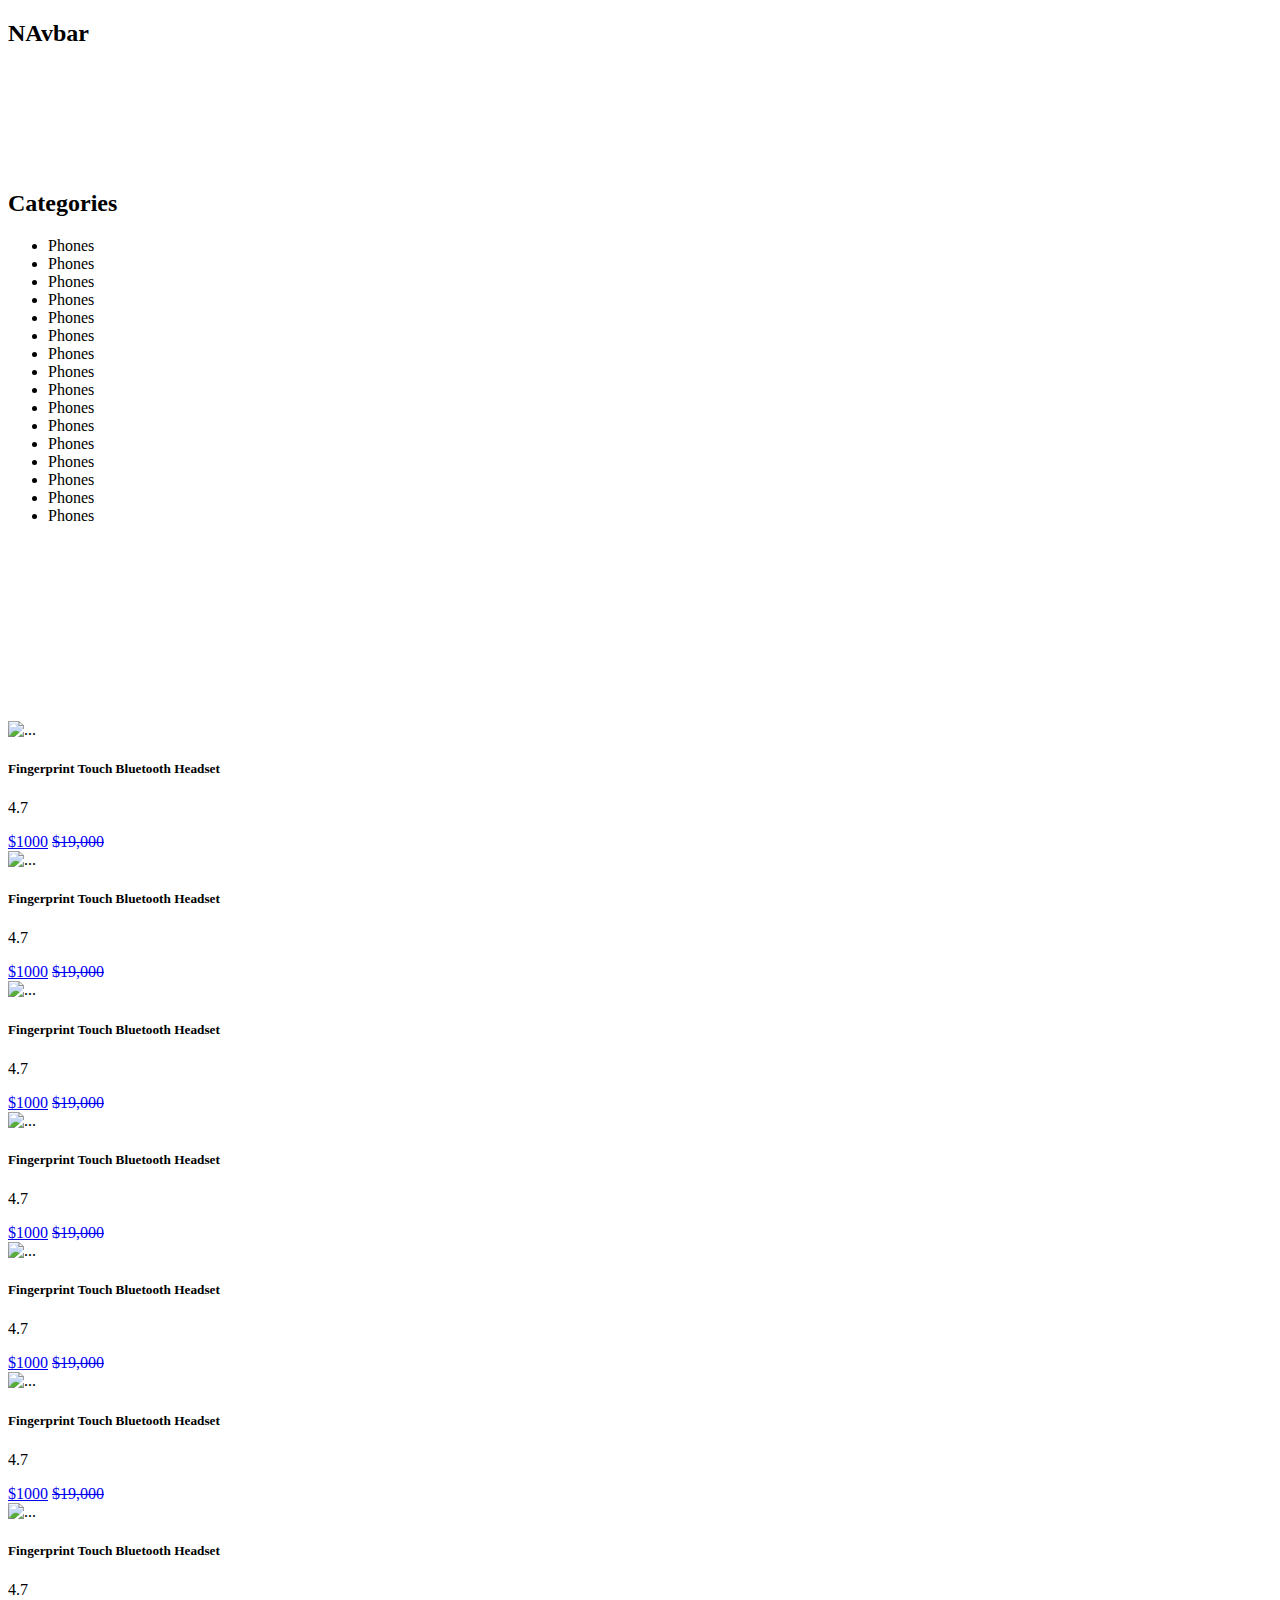
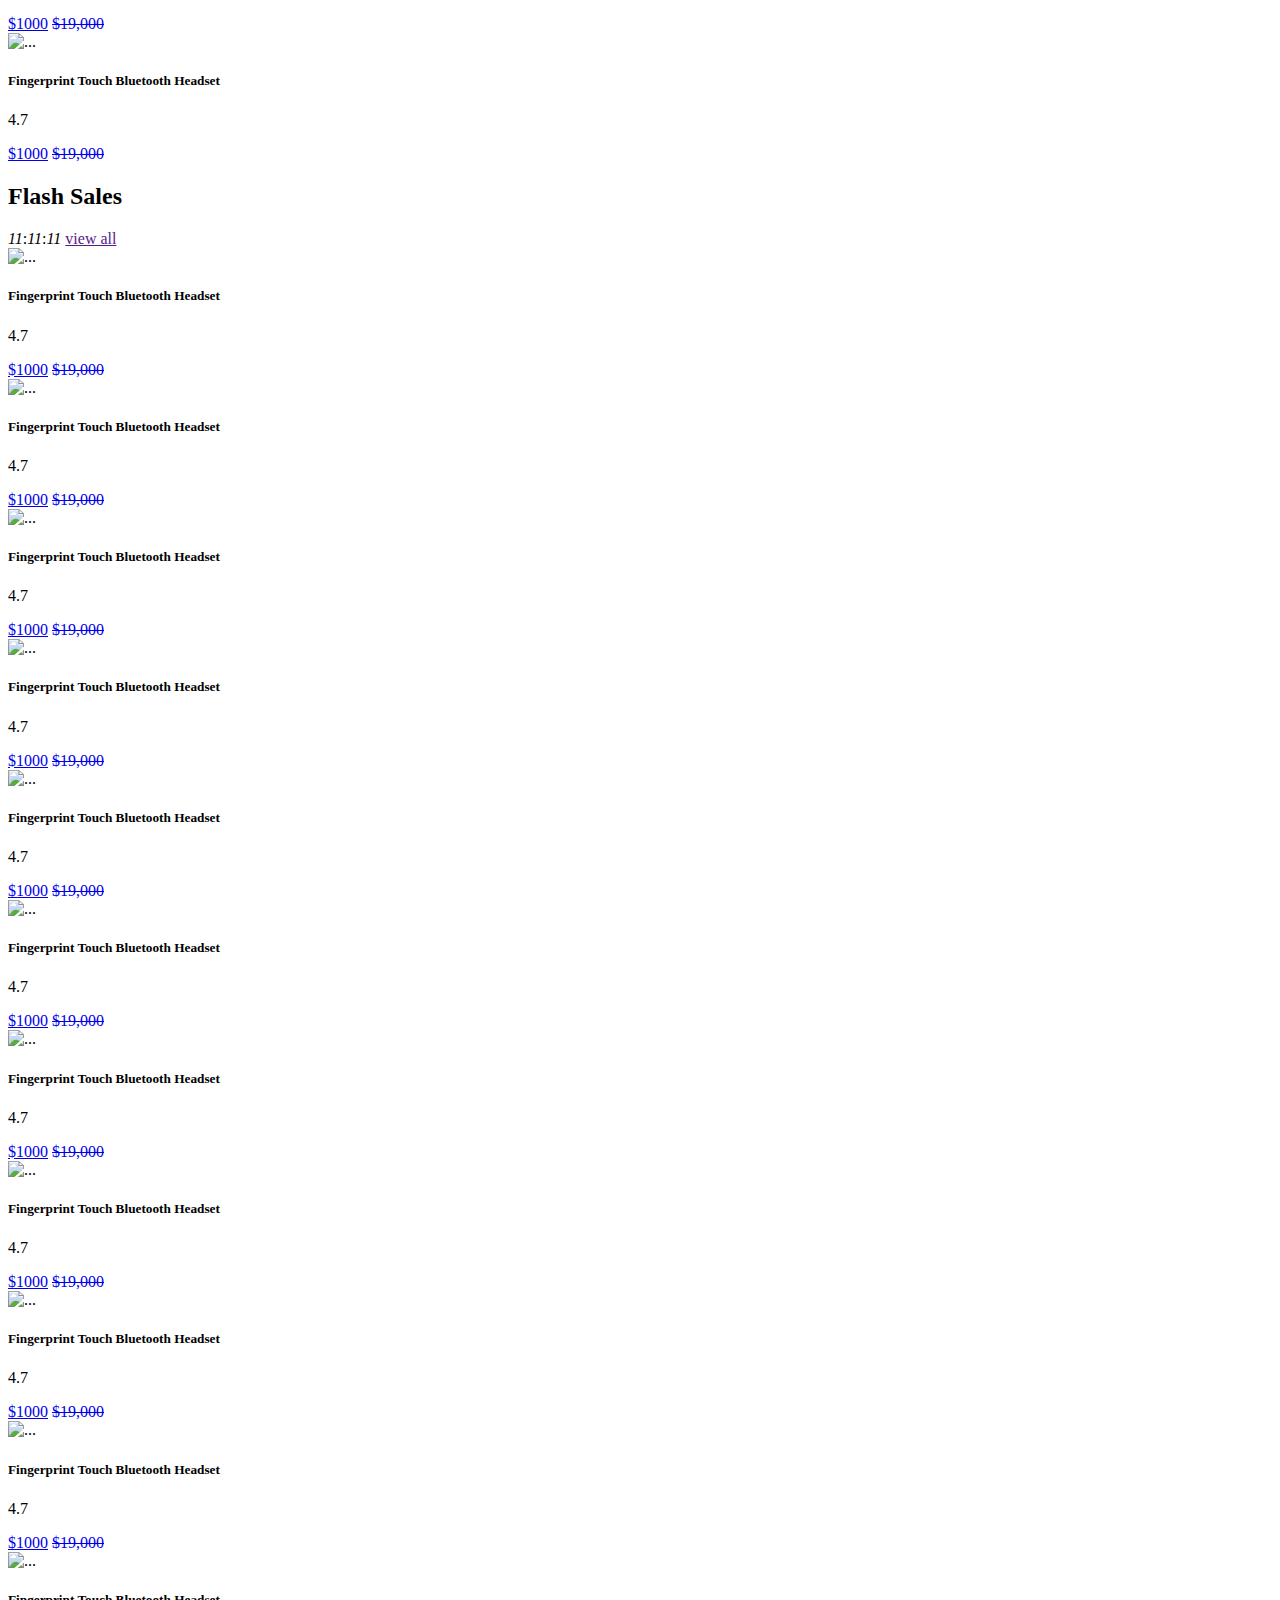
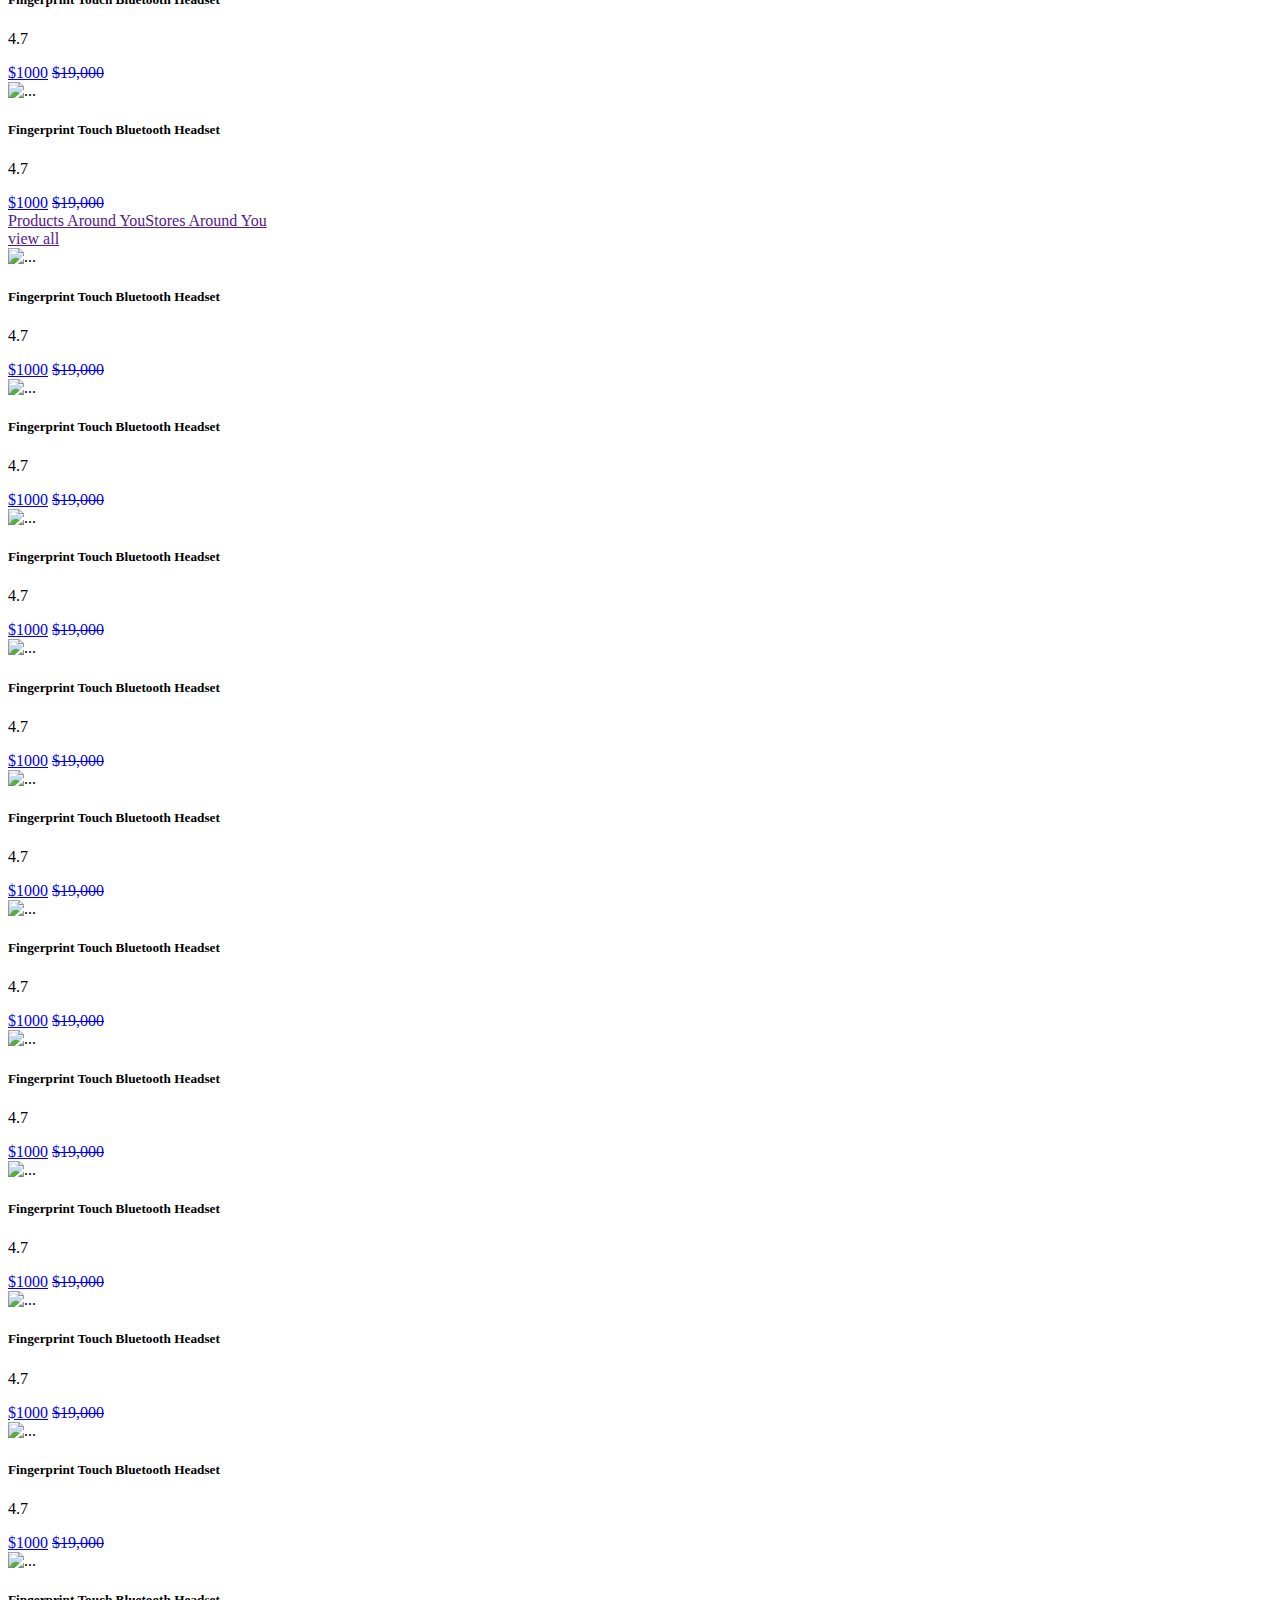
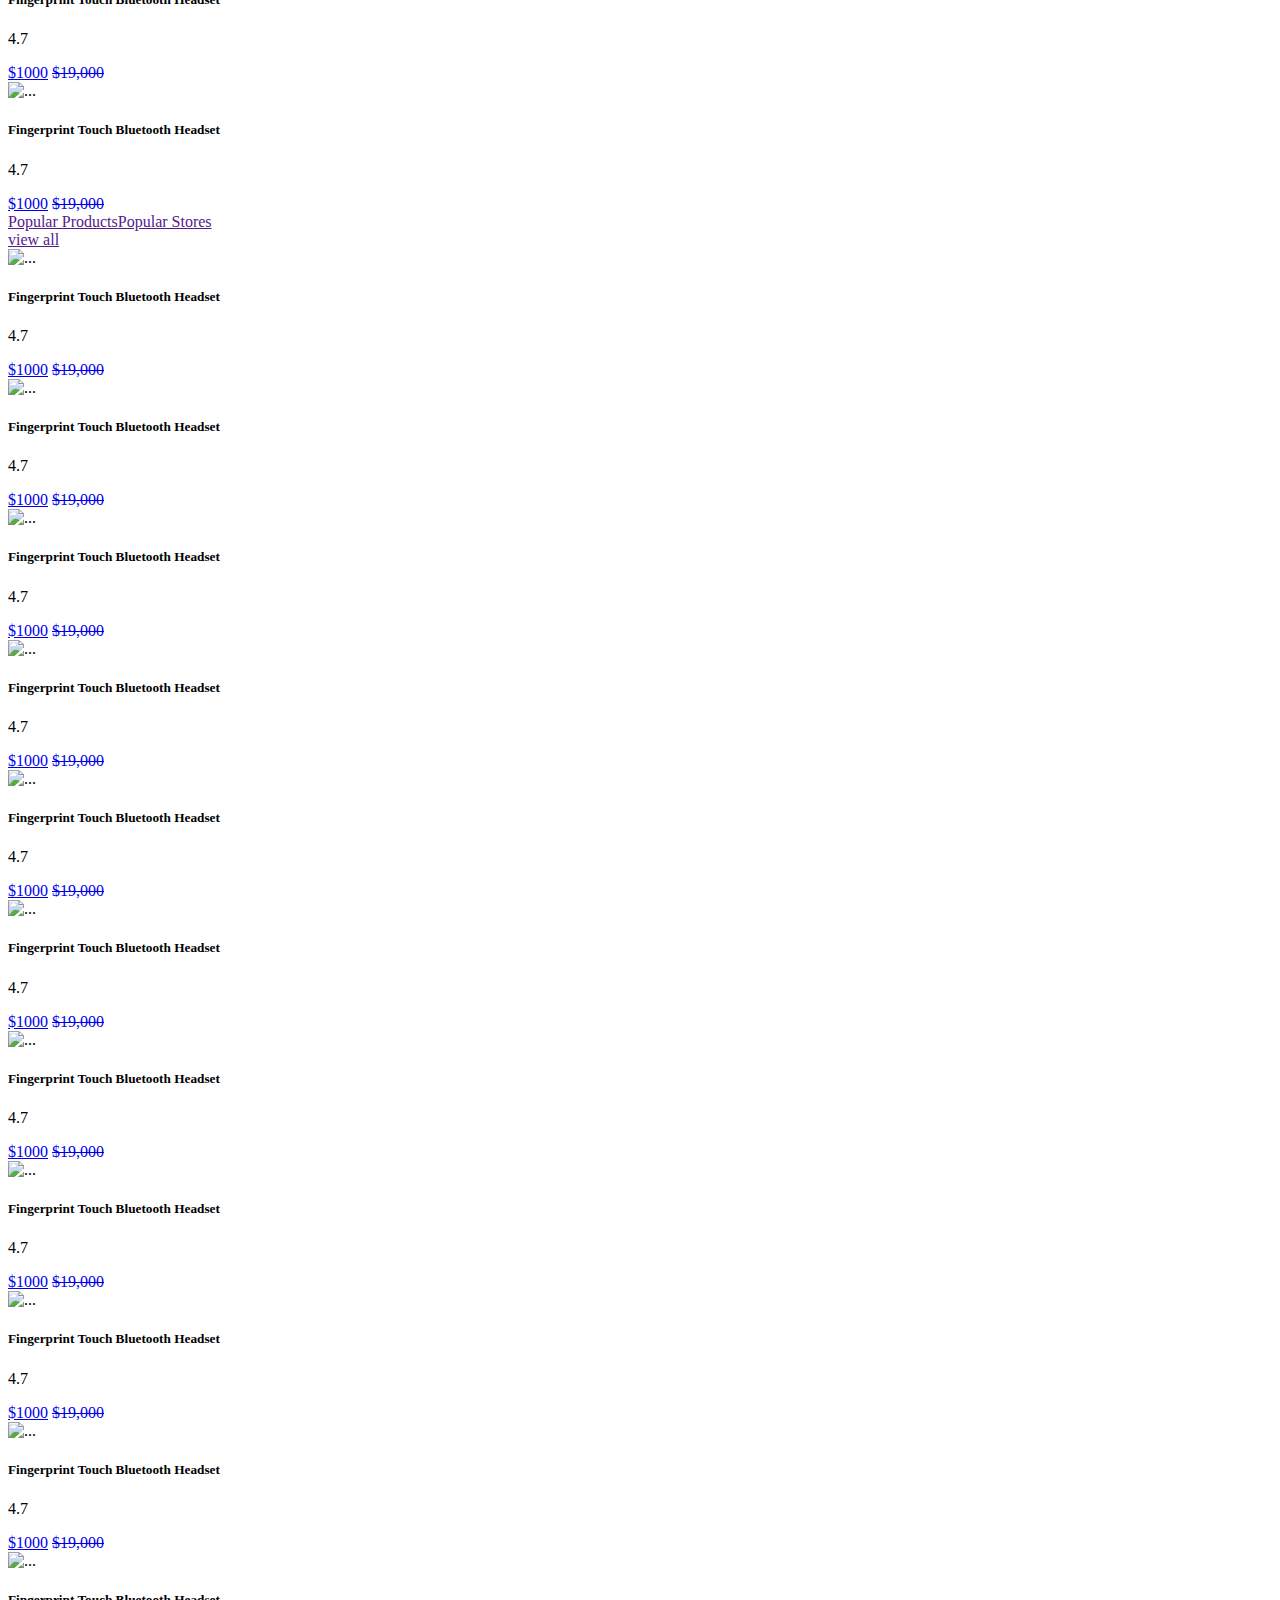
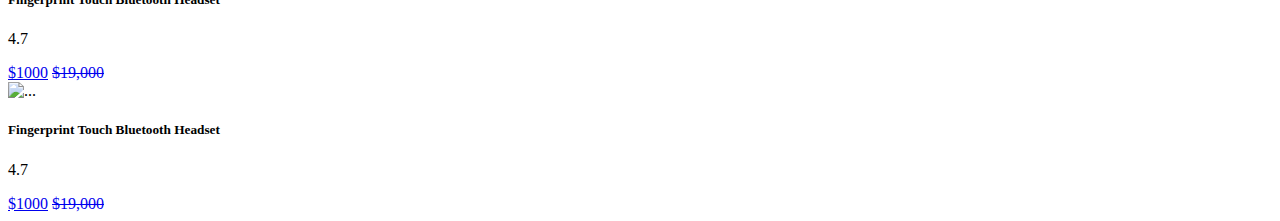
==== commit 07d1e40d: "Add files via upload" ====
--- a/index.html
+++ b/index.html
@@ -1,375 +1,1019 @@
-<!DOCTYPE html>
-<html lang="en">
-  <head>
-    <meta charset="UTF-8" />
-    <meta http-equiv="X-UA-Compatible" content="IE=edge" />
-    <meta name="viewport" content="width=device-width, initial-scale=1.0" />
-    <title>Document</title>
-    <!-- <link rel="stylesheet" href="./assets/bootstrap/bootstrap.css" /> -->
-    <link
-      rel="stylesheet"
-      href="./assets/faicon/css/all.css
-    "
-    />
-    <link rel="stylesheet" href="./assets/main.css" />
-    <link rel="stylesheet" href="./assets/navbar.css" />
-    <link
-      rel="stylesheet"
-      href="https://cdn.jsdelivr.net/npm/swiper/swiper-bundle.min.css"
-    />
-  </head>
-  <body>
-    <header>
-      <nav class="bg-white">
-        <div class="logo">
-          <img src="./assets/imgs/logo/logoDesk.png" alt="" />
-        </div>
-        <div class="nav-items">
-          <ul>
-            <li>
-              <a href="#"
-                ><i class="fa fa-location-arrow" aria-hidden="true"></i> User
-                Location</a
-              >
-            </li>
-            <li class="drop">
-              Sell on songa <i class="fa fa-angle-down" aria-hidden="true"></i>
-              <ul class="dropdown">
-                <li><a href="#">Supplier Login</a></li>
-                <li><a href="#">Register as a Supplier</a></li>
-              </ul>
-            </li>
-            <li class="drop">
-              Help <i class="fa fa-angle-down" aria-hidden="true"></i>
-              <ul class="dropdown">
-                <li><a href="#">Supplier Login</a></li>
-                <li><a href="#">Register as a Supplier</a></li>
-              </ul>
-            </li>
-            <li class="drop">
-              Language: ENG <i class="fa fa-angle-down" aria-hidden="true"></i>
-              <ul class="dropdown">
-                <li><a href="#">Supplier Login</a></li>
-                <li><a href="#">Register as a Supplier</a></li>
-              </ul>
-            </li>
-            <li class="drop">
-              <i class="fa fa-user" aria-hidden="true"></i> Account
-              <i class="fa fa-angle-down" aria-hidden="true"></i>
-              <ul class="dropdown">
-                <li><a href="#">Supplier Login</a></li>
-                <li><a href="#">Register as a Supplier</a></li>
-              </ul>
-            </li>
-          </ul>
-        </div>
-        <form class="search">
-          <input
-            type="text"
-            placeholder="Search brands, Products, Categories"
-          />
-          <button><i class="fa fa-search" aria-hidden="true"></i></button>
-        </form>
-        <span class="btns">
-          <i class="fa fa-heart" aria-hidden="true"></i>
-          <i class="fa fa-shopping-cart" aria-hidden="true"></i>
-        </span>
-      </nav>
-    </header>
-    <main>
-      <section class="hero">
-        <div class="sidebar">
-            <span><i class="fa fa-bars sidemenutoggle" aria-hidden="true"></i> <h2 class="sidemenuText">Catergories</h2></span>
-            <ul>
-                <li><span><i class="fa fa-cab" aria-hidden="true"></i></span> <span class="sidemenuText">Clothing, Shoes & Jewelry</span></li>
-                <li><span><i class="fa fa-book" aria-hidden="true"></i></span> <span class="sidemenuText">Books</span></li>
-                <li><span><i class="fa fa-book" aria-hidden="true"></i></span> <span class="sidemenuText">Luxury Beauty</span></li>
-                <li><span><i class="fa fa-book" aria-hidden="true"></i></span> <span class="sidemenuText">Phones & Telecommunications</span></li>
-                <li><span><i class="fa fa-book" aria-hidden="true"></i></span> <span class="sidemenuText">Consumer Electronics</span></li>
-                <li><span><i class="fa fa-book" aria-hidden="true"></i></span> <span class="sidemenuText">Jewelry & Watches</span></li>
-                <li><span><i class="fa fa-book" aria-hidden="true"></i></span> <span class="sidemenuText">Home & Business Services</span></li>
-                <li><span><i class="fa fa-book" aria-hidden="true"></i></span> <span class="sidemenuText">Pet Supplies</span></li>
-                <li><span><i class="fa fa-book" aria-hidden="true"></i></span> <span class="sidemenuText">Cds & Personal Care</span></li>
-                <li><span><i class="fa fa-book" aria-hidden="true"></i></span> <span class="sidemenuText">Beauty & Personal Care</span></li>
-                <li><span><i class="fa fa-book" aria-hidden="true"></i></span> <span class="sidemenuText">Grocery & Goumet Food</span></li>
-                <li><span><i class="fa fa-book" aria-hidden="true"></i></span> <span class="sidemenuText">Toys & Games</span></li>
-                <li><span><i class="fa fa-book" aria-hidden="true"></i></span> <span class="sidemenuText">Poultry</span></li>
-                <li><span><i class="fa fa-book" aria-hidden="true"></i></span> <span class="sidemenuText">Sports & Outdoor</span></li>
-                <li><span><i class="fa fa-book" aria-hidden="true"></i></span> <span class="sidemenuText">Vehicles</span></li>
-                <li><span><i class="fa fa-book" aria-hidden="true"></i></span> <span class="sidemenuText">Others</span></li>
-            </span></ul>
-        </div>
-        <div class="slideItems">
-          <div class="swiper heroslide">
-            <div class="swiper-wrapper">
-              <div class="swiper-slide"><img src="./assets/imgs/OIP.jpg" alt=""></div>
-              <div class="swiper-slide"><img src="./assets/imgs/R.jpg" alt=""></div>
-              <div class="swiper-slide"><img src="./assets/imgs/OIP.jpg" alt=""></div>
-            </div>
-            <div class="swiper-pagination"></div>
-            <div class="swiper-button-prev"></div>
-            <div class="swiper-button-next"></div>
-          </div>
-          <div class="swiper topselling">
-            <h2>Top Selling Items</h2>
-            <div class="swiper-wrapper">
-            <div class="swiper-slide">
-              <div class="topItem card">
-                <div class="img">
-                  <img src="./assets/imgs/R.jpg" alt="">
-                </div>
-                <div class="text"><b>111.67</b><span>$233</span></div>
-              </div>
-            </div>
-            <div class="swiper-slide">
-              <div class="topItem card">
-                <div class="img">
-                  <img src="./assets/imgs/R.jpg" alt="">
-                </div>
-                <div class="text"><b>111.67</b><span>$233</span></div>
-              </div>
-            </div>
-            <div class="swiper-slide">
-              <div class="topItem card">
-                <div class="img">
-                  <img src="./assets/imgs/R.jpg" alt="">
-                </div>
-                <div class="text"><b>111.67</b><span>$233</span></div>
-              </div>
-            </div>
-            </div>
-            <div class="swiper-button-prev"></div>
-            <div class="swiper-button-next"></div>
-          </div>
-        </div>
-      </section>
-      <section class="flashSales">
-        <div class="swiper flashSale">
-          <div class="title">
-            <h2>Flash Sales <i class="fa fa-tag" aria-hidden="true"></i></h2>
-            <div class="countDown">11: 11:11</div>
-            <span><a href="#">View More <i class="fa fa-angle-right" aria-hidden="true"></i></a></span>
-          </div>
-          <div class="swiper-wrapper">
-          <div class="swiper-slide">
-            <div class="topItem card">
-              <div class="img">
-                <img src="./assets/imgs/R.jpg" alt="">
-              </div>
-              <div class="text"><b>111.67</b><span>$233</span></div>
-            </div>
-          </div>
-          <div class="swiper-slide">
-            <div class="topItem card">
-              <div class="img">
-                <img src="./assets/imgs/R.jpg" alt="">
-              </div>
-              <div class="text"><b>111.67</b><span>$233</span></div>
-            </div>
-          </div>
-          <div class="swiper-slide">
-            <div class="topItem card">
-              <div class="img">
-                <img src="./assets/imgs/R.jpg" alt="">
-              </div>
-              <div class="text"><b>111.67</b><span>$233</span></div>
-            </div>
-          </div>
-          </div>
-          <div class="swiper-button-prev"></div>
-          <div class="swiper-button-next"></div>
-        </div>
-      </section>
-      <section class="productAround">
-        <div class="productGrid">
-          <div class="title">
-            <h2>Products Around You <i class="fa fa-tag" aria-hidden="true"></i></h2>
-            <h2 style="justify-self: flex-start !important;">Stores Around You <i class="fa fa-tag" aria-hidden="true"></i></h2>
-            <!-- <div class="countDown">11: 11:11</div> -->
-            <span><a href="#">View More <i class="fa fa-angle-right" aria-hidden="true"></i></a></span>
-          </div>
-          <div class="gridWrapper">
-          <div class="gridItem">
-            <div class="topItem card">
-              <div class="img">
-                <img src="./assets/imgs/R.jpg" alt="">
-              </div>
-              <div class="text"><b>111.67</b><span>$233</span></div>
-            </div>
-          </div>
-          <div class="gridItem">
-            <div class="topItem card">
-              <div class="img">
-                <img src="./assets/imgs/R.jpg" alt="">
-              </div>
-              <div class="text"><b>111.s67</b><span>$233</span></div>
-            </div>
-          </div>
-          <div class="gridItem">
-            <div class="topItem card">
-              <div class="img">
-                <img src="./assets/imgs/R.jpg" alt="">
-              </div>
-              <div class="text"><b>111.67</b><span>$233</span></div>
-            </div>
-          </div>
-          <div class="gridItem">
-            <div class="topItem card">
-              <div class="img">
-                <img src="./assets/imgs/R.jpg" alt="">
-              </div>
-              <div class="text"><b>111.67</b><span>$233</span></div>
-            </div>
-          </div>
-          <div class="gridItem">
-            <div class="topItem card">
-              <div class="img">
-                <img src="./assets/imgs/R.jpg" alt="">
-              </div>
-              <div class="text"><b>111.67</b><span>$233</span></div>
-            </div>
-          </div>
-          <div class="gridItem">
-            <div class="topItem card">
-              <div class="img">
-                <img src="./assets/imgs/R.jpg" alt="">
-              </div>
-              <div class="text"><b>111.67</b><span>$233</span></div>
-            </div>
-          </div>
-          <div class="gridItem">
-            <div class="topItem card">
-              <div class="img">
-                <img src="./assets/imgs/R.jpg" alt="">
-              </div>
-              <div class="text"><b>111.67</b><span>$233</span></div>
-            </div>
-          </div>
-          <div class="gridItem">
-            <div class="topItem card">
-              <div class="img">
-                <img src="./assets/imgs/R.jpg" alt="">
-              </div>
-              <div class="text"><b>111.67</b><span>$233</span></div>
-            </div>
-          </div>
-          <div class="gridItem">
-            <div class="topItem card">
-              <div class="img">
-                <img src="./assets/imgs/R.jpg" alt="">
-              </div>
-              <div class="text"><b>111.67</b><span>$233</span></div>
-            </div>
-          </div>
-          <div class="gridItem">
-            <div class="topItem card">
-              <div class="img">
-                <img src="./assets/imgs/R.jpg" alt="">
-              </div>
-              <div class="text"><b>111.67</b><span>$233</span></div>
-            </div>
-          </div>
-          </div>
-        </div>
-      </section>
-      <section class="popularProduct">
-        <div class="popularGrid">
-          <div class="title">
-            <h2>Flash Sales <i class="fa fa-tag" aria-hidden="true"></i></h2>
-            <div class="countDown">11: 11:11</div>
-            <span><a href="#">View More <i class="fa fa-angle-right" aria-hidden="true"></i></a></span>
-          </div>
-          <div class="gridWrapper">
-          <div class="gridItem">
-            <div class="topItem card">
-              <div class="img">
-                <img src="./assets/imgs/R.jpg" alt="">
-              </div>
-              <div class="text"><b>111.67</b><span>$233</span></div>
-            </div>
-          </div>
-          <div class="gridItem">
-            <div class="topItem card">
-              <div class="img">
-                <img src="./assets/imgs/R.jpg" alt="">
-              </div>
-              <div class="text"><b>111.s67</b><span>$233</span></div>
-            </div>
-          </div>
-          <div class="gridItem">
-            <div class="topItem card">
-              <div class="img">
-                <img src="./assets/imgs/R.jpg" alt="">
-              </div>
-              <div class="text"><b>111.67</b><span>$233</span></div>
-            </div>
-          </div>
-          <div class="gridItem">
-            <div class="topItem card">
-              <div class="img">
-                <img src="./assets/imgs/R.jpg" alt="">
-              </div>
-              <div class="text"><b>111.67</b><span>$233</span></div>
-            </div>
-          </div>
-          <div class="gridItem">
-            <div class="topItem card">
-              <div class="img">
-                <img src="./assets/imgs/R.jpg" alt="">
-              </div>
-              <div class="text"><b>111.67</b><span>$233</span></div>
-            </div>
-          </div>
-          <div class="gridItem">
-            <div class="topItem card">
-              <div class="img">
-                <img src="./assets/imgs/R.jpg" alt="">
-              </div>
-              <div class="text"><b>111.67</b><span>$233</span></div>
-            </div>
-          </div>
-          <div class="gridItem">
-            <div class="topItem card">
-              <div class="img">
-                <img src="./assets/imgs/R.jpg" alt="">
-              </div>
-              <div class="text"><b>111.67</b><span>$233</span></div>
-            </div>
-          </div>
-          <div class="gridItem">
-            <div class="topItem card">
-              <div class="img">
-                <img src="./assets/imgs/R.jpg" alt="">
-              </div>
-              <div class="text"><b>111.67</b><span>$233</span></div>
-            </div>
-          </div>
-          <div class="gridItem">
-            <div class="topItem card">
-              <div class="img">
-                <img src="./assets/imgs/R.jpg" alt="">
-              </div>
-              <div class="text"><b>111.67</b><span>$233</span></div>
-            </div>
-          </div>
-          <div class="gridItem">
-            <div class="topItem card">
-              <div class="img">
-                <img src="./assets/imgs/R.jpg" alt="">
-              </div>
-              <div class="text"><b>111.67</b><span>$233</span></div>
-            </div>
-          </div>
-          </div>
-        </div>
-      </section>
-    </main>
-    <script src="https://cdn.jsdelivr.net/npm/swiper/swiper-bundle.min.js"></script>
-    <script src="./main.js"></script>
-
-    <!-- Initialize Swiper -->
-    <script>
-      
-    </script>    
-  </body>
-</html>
+<!DOCTYPE html>
+<html lang="en">
+  <head>
+    <meta charset="UTF-8" />
+    <meta http-equiv="X-UA-Compatible" content="IE=edge" />
+    <meta name="viewport" content="width=device-width, initial-scale=1.0" />
+    <title>Document</title>
+    <link rel="stylesheet" href="./bootstrap/css/bootstrap.min.css" />
+    <link rel="stylesheet" href="./fa/css/all.min.css" />
+    <link rel="stylesheet" href="./css/style.css" />
+    <link rel="stylesheet" href="./bootstrap/owl.carousel.min.css" />
+    <link rel="stylesheet" href="./bootstrap/owl.theme.default.min.css" />
+    <style></style>
+  </head>
+  <body>
+    <header
+      style="height: 150px"
+      class="text-center bg-dark text-warning d-flex align-items-center justify-content-center"
+    >
+      <h2>NAvbar</h2>
+    </header>
+
+    <main>
+      <section class="hero row mx-md- mx-md-4 mx-sm-2 mt-3">
+        <div class="category bg-white col-md-3">
+          <div class="catetoryTitle">
+            <i class="fa fa-bars" aria-hidden="true"></i>
+            <h2>Categories</h2>
+          </div>
+          <div class="category-item">
+            <ul>
+              <li>
+                <i class="fa fa-phone" aria-hidden="true"></i
+                ><span>Phones</span>
+              </li>
+              <li>
+                <i class="fa fa-phone" aria-hidden="true"></i
+                ><span>Phones</span>
+              </li>
+              <li>
+                <i class="fa fa-phone" aria-hidden="true"></i
+                ><span>Phones</span>
+              </li>
+              <li>
+                <i class="fa fa-phone" aria-hidden="true"></i
+                ><span>Phones</span>
+              </li>
+              <li>
+                <i class="fa fa-phone" aria-hidden="true"></i
+                ><span>Phones</span>
+              </li>
+              <li>
+                <i class="fa fa-phone" aria-hidden="true"></i
+                ><span>Phones</span>
+              </li>
+              <li>
+                <i class="fa fa-phone" aria-hidden="true"></i
+                ><span>Phones</span>
+              </li>
+              <li>
+                <i class="fa fa-phone" aria-hidden="true"></i
+                ><span>Phones</span>
+              </li>
+              <li>
+                <i class="fa fa-phone" aria-hidden="true"></i
+                ><span>Phones</span>
+              </li>
+              <li>
+                <i class="fa fa-phone" aria-hidden="true"></i
+                ><span>Phones</span>
+              </li>
+              <li>
+                <i class="fa fa-phone" aria-hidden="true"></i
+                ><span>Phones</span>
+              </li>
+              <li>
+                <i class="fa fa-phone" aria-hidden="true"></i
+                ><span>Phones</span>
+              </li>
+              <li>
+                <i class="fa fa-phone" aria-hidden="true"></i
+                ><span>Phones</span>
+              </li>
+              <li>
+                <i class="fa fa-phone" aria-hidden="true"></i
+                ><span>Phones</span>
+              </li>
+              <li>
+                <i class="fa fa-phone" aria-hidden="true"></i
+                ><span>Phones</span>
+              </li>
+              <li>
+                <i class="fa fa-phone" aria-hidden="true"></i
+                ><span>Phones</span>
+              </li>
+            </ul>
+          </div>
+        </div>
+
+        <div class="hero-item col-lg-9 col-md-9">
+          <div class="heroImg m-2">
+            <div class="owl-carousel mainSlide owl-theme">
+              <div class="item">
+                <img
+                  src="https://ng.jumia.is/cms/0-5-brand-festival/2022/teasing_712x384.jpg"
+                  alt=""
+                />
+              </div>
+              <div class="item"><img src="./imgs/banner.jpg" alt="" /></div>
+              <div class="item"><img src="./imgs/banner.jpg" alt="" /></div>
+              <div class="item"><img src="./imgs/banner.jpg" alt="" /></div>
+              <div class="item"><img src="./imgs/banner.jpg" alt="" /></div>
+              <div class="item"><img src="./imgs/banner.jpg" alt="" /></div>
+              <div class="item"><img src="./imgs/banner.jpg" alt="" /></div>
+              <div class="item"><img src="./imgs/banner.jpg" alt="" /></div>
+              <div class="item"><img src="./imgs/banner.jpg" alt="" /></div>
+              <div class="item"><img src="./imgs/banner.jpg" alt="" /></div>
+            </div>
+          </div>
+          <div class="heroImg m-2">
+            <div class="owl-carousel subSlide owl-theme">
+              <div class="item">
+                <div class="card">
+                  <img
+                    src="https://ng.jumia.is/unsafe/fit-in/300x300/filters:fill(white)/product/59/713347/1.jpg?3619"
+                    class="card-img-top"
+                    alt="..."
+                  />
+                  <div class="card-body">
+                    <h5 class="card-title">
+                      Fingerprint Touch Bluetooth Headset
+                    </h5>
+                    <p class="card-text">
+                      <i class="fa fa-star" aria-hidden="true"></i> 4.7
+                    </p>
+                    <a href="#" class="">$1000</a>
+                    <a href="#" class="" style="text-decoration: line-through"
+                      >$19,000</a
+                    >
+                  </div>
+                </div>
+              </div>
+              <div class="item">
+                <div class="card">
+                  <img
+                    src="https://ng.jumia.is/unsafe/fit-in/300x300/filters:fill(white)/product/53/122776/1.jpg?7527"
+                    class="card-img-top"
+                    alt="..."
+                  />
+                  <div class="card-body">
+                    <h5 class="card-title">
+                      Fingerprint Touch Bluetooth Headset
+                    </h5>
+                    <p class="card-text">
+                      <i class="fa fa-star" aria-hidden="true"></i> 4.7
+                    </p>
+                    <a href="#" class="">$1000</a>
+                    <a href="#" class="" style="text-decoration: line-through"
+                      >$19,000</a
+                    >
+                  </div>
+                </div>
+              </div>
+              <div class="item">
+                <div class="card">
+                  <img
+                    src="https://ng.jumia.is/unsafe/fit-in/300x300/filters:fill(white)/product/41/053149/1.jpg?1910"
+                    class="card-img-top"
+                    alt="..."
+                  />
+                  <div class="card-body">
+                    <h5 class="card-title">
+                      Fingerprint Touch Bluetooth Headset
+                    </h5>
+                    <p class="card-text">
+                      <i class="fa fa-star" aria-hidden="true"></i> 4.7
+                    </p>
+                    <a href="#" class="">$1000</a>
+                    <a href="#" class="" style="text-decoration: line-through"
+                      >$19,000</a
+                    >
+                  </div>
+                </div>
+              </div>
+              <div class="item">
+                <div class="card">
+                  <img
+                    src="https://ng.jumia.is/unsafe/fit-in/300x300/filters:fill(white)/product/59/713347/1.jpg?3619"
+                    class="card-img-top"
+                    alt="..."
+                  />
+                  <div class="card-body">
+                    <h5 class="card-title">
+                      Fingerprint Touch Bluetooth Headset
+                    </h5>
+                    <p class="card-text">
+                      <i class="fa fa-star" aria-hidden="true"></i> 4.7
+                    </p>
+                    <a href="#" class="">$1000</a>
+                    <a href="#" class="" style="text-decoration: line-through"
+                      >$19,000</a
+                    >
+                  </div>
+                </div>
+              </div>
+              <div class="item">
+                <div class="card">
+                  <img
+                    src="https://ng.jumia.is/unsafe/fit-in/300x300/filters:fill(white)/product/59/713347/1.jpg?3619"
+                    class="card-img-top"
+                    alt="..."
+                  />
+                  <div class="card-body">
+                    <h5 class="card-title">
+                      Fingerprint Touch Bluetooth Headset
+                    </h5>
+                    <p class="card-text">
+                      <i class="fa fa-star" aria-hidden="true"></i> 4.7
+                    </p>
+                    <a href="#" class="">$1000</a>
+                    <a href="#" class="" style="text-decoration: line-through"
+                      >$19,000</a
+                    >
+                  </div>
+                </div>
+              </div>
+              <div class="item">
+                <div class="card">
+                  <img
+                    src="https://ng.jumia.is/unsafe/fit-in/300x300/filters:fill(white)/product/59/713347/1.jpg?3619"
+                    class="card-img-top"
+                    alt="..."
+                  />
+                  <div class="card-body">
+                    <h5 class="card-title">
+                      Fingerprint Touch Bluetooth Headset
+                    </h5>
+                    <p class="card-text">
+                      <i class="fa fa-star" aria-hidden="true"></i> 4.7
+                    </p>
+                    <a href="#" class="">$1000</a>
+                    <a href="#" class="" style="text-decoration: line-through"
+                      >$19,000</a
+                    >
+                  </div>
+                </div>
+              </div>
+              <div class="item">
+                <div class="card">
+                  <img
+                    src="https://ng.jumia.is/unsafe/fit-in/300x300/filters:fill(white)/product/59/713347/1.jpg?3619"
+                    class="card-img-top"
+                    alt="..."
+                  />
+                  <div class="card-body">
+                    <h5 class="card-title">
+                      Fingerprint Touch Bluetooth Headset
+                    </h5>
+                    <p class="card-text">
+                      <i class="fa fa-star" aria-hidden="true"></i> 4.7
+                    </p>
+                    <a href="#" class="">$1000</a>
+                    <a href="#" class="" style="text-decoration: line-through"
+                      >$19,000</a
+                    >
+                  </div>
+                </div>
+              </div>
+              <div class="item">
+                <div class="card">
+                  <img
+                    src="https://ng.jumia.is/unsafe/fit-in/300x300/filters:fill(white)/product/59/713347/1.jpg?3619"
+                    class="card-img-top"
+                    alt="..."
+                  />
+                  <div class="card-body">
+                    <h5 class="card-title">
+                      Fingerprint Touch Bluetooth Headset
+                    </h5>
+                    <p class="card-text">
+                      <i class="fa fa-star" aria-hidden="true"></i> 4.7
+                    </p>
+                    <a href="#" class="">$1000</a>
+                    <a href="#" class="" style="text-decoration: line-through"
+                      >$19,000</a
+                    >
+                  </div>
+                </div>
+              </div>
+            </div>
+          </div>
+        </div>
+      </section>
+      <section class="flash mx-5 mt-5">
+        <div class="title">
+          <h2>Flash Sales <i class="fa fa-tags" aria-hidden="true"></i></h2>
+          <span class="countDown"><i>11</i>:<i>11</i>:<i>11</i></span>
+          <a href=""
+            >view all <i class="fa fa-caret-right" aria-hidden="true"></i
+          ></a>
+        </div>
+        <div class="owl-carousel subSlide owl-theme">
+          <div class="item">
+            <div class="card">
+              <img
+                src="https://ng.jumia.is/unsafe/fit-in/300x300/filters:fill(white)/product/93/237687/1.jpg?3307"
+                class="card-img-top"
+                alt="..."
+              />
+              <div class="card-body">
+                <h5 class="card-title">Fingerprint Touch Bluetooth Headset</h5>
+                <p class="card-text">
+                  <i class="fa fa-star" aria-hidden="true"></i> 4.7
+                </p>
+                <a href="#" class="">$1000</a>
+                <a href="#" class="" style="text-decoration: line-through"
+                  >$19,000</a
+                >
+              </div>
+            </div>
+          </div>
+          <div class="item">
+            <div class="card">
+              <img
+                src="https://ng.jumia.is/unsafe/fit-in/300x300/filters:fill(white)/product/80/5442231/1.jpg?4064"
+                class="card-img-top"
+                alt="..."
+              />
+              <div class="card-body">
+                <h5 class="card-title">Fingerprint Touch Bluetooth Headset</h5>
+                <p class="card-text">
+                  <i class="fa fa-star" aria-hidden="true"></i> 4.7
+                </p>
+                <a href="#" class="">$1000</a>
+                <a href="#" class="" style="text-decoration: line-through"
+                  >$19,000</a
+                >
+              </div>
+            </div>
+          </div>
+          <div class="item">
+            <div class="card">
+              <img
+                src="https://ng.jumia.is/unsafe/fit-in/300x300/filters:fill(white)/product/19/676877/1.jpg?0691"
+                class="card-img-top"
+                alt="..."
+              />
+              <div class="card-body">
+                <h5 class="card-title">Fingerprint Touch Bluetooth Headset</h5>
+                <p class="card-text">
+                  <i class="fa fa-star" aria-hidden="true"></i> 4.7
+                </p>
+                <a href="#" class="">$1000</a>
+                <a href="#" class="" style="text-decoration: line-through"
+                  >$19,000</a
+                >
+              </div>
+            </div>
+          </div>
+          <div class="item">
+            <div class="card">
+              <img
+                src="https://ng.jumia.is/unsafe/fit-in/300x300/filters:fill(white)/product/59/713347/1.jpg?3619"
+                class="card-img-top"
+                alt="..."
+              />
+              <div class="card-body">
+                <h5 class="card-title">Fingerprint Touch Bluetooth Headset</h5>
+                <p class="card-text">
+                  <i class="fa fa-star" aria-hidden="true"></i> 4.7
+                </p>
+                <a href="#" class="">$1000</a>
+                <a href="#" class="" style="text-decoration: line-through"
+                  >$19,000</a
+                >
+              </div>
+            </div>
+          </div>
+          <div class="item">
+            <div class="card">
+              <img
+                src="https://ng.jumia.is/unsafe/fit-in/300x300/filters:fill(white)/product/80/541137/1.jpg?5199"
+                class="card-img-top"
+                alt="..."
+              />
+              <div class="card-body">
+                <h5 class="card-title">Fingerprint Touch Bluetooth Headset</h5>
+                <p class="card-text">
+                  <i class="fa fa-star" aria-hidden="true"></i> 4.7
+                </p>
+                <a href="#" class="">$1000</a>
+                <a href="#" class="" style="text-decoration: line-through"
+                  >$19,000</a
+                >
+              </div>
+            </div>
+          </div>
+          <div class="item">
+            <div class="card">
+              <img
+                src="https://ng.jumia.is/unsafe/fit-in/300x300/filters:fill(white)/product/17/246787/1.jpg?7984"
+                class="card-img-top"
+                alt="..."
+              />
+              <div class="card-body">
+                <h5 class="card-title">Fingerprint Touch Bluetooth Headset</h5>
+                <p class="card-text">
+                  <i class="fa fa-star" aria-hidden="true"></i> 4.7
+                </p>
+                <a href="#" class="">$1000</a>
+                <a href="#" class="" style="text-decoration: line-through"
+                  >$19,000</a
+                >
+              </div>
+            </div>
+          </div>
+          <div class="item">
+            <div class="card">
+              <img
+                src="https://ng.jumia.is/unsafe/fit-in/300x300/filters:fill(white)/product/07/297018/1.jpg?0339"
+                class="card-img-top"
+                alt="..."
+              />
+              <div class="card-body">
+                <h5 class="card-title">Fingerprint Touch Bluetooth Headset</h5>
+                <p class="card-text">
+                  <i class="fa fa-star" aria-hidden="true"></i> 4.7
+                </p>
+                <a href="#" class="">$1000</a>
+                <a href="#" class="" style="text-decoration: line-through"
+                  >$19,000</a
+                >
+              </div>
+            </div>
+          </div>
+          <div class="item">
+            <div class="card">
+              <img
+                src="https://ng.jumia.is/unsafe/fit-in/300x300/filters:fill(white)/product/80/5442231/1.jpg?4064"
+                class="card-img-top"
+                alt="..."
+              />
+              <div class="card-body">
+                <h5 class="card-title">Fingerprint Touch Bluetooth Headset</h5>
+                <p class="card-text">
+                  <i class="fa fa-star" aria-hidden="true"></i> 4.7
+                </p>
+                <a href="#" class="">$1000</a>
+                <a href="#" class="" style="text-decoration: line-through"
+                  >$19,000</a
+                >
+              </div>
+            </div>
+          </div>
+          <div class="item">
+            <div class="card">
+              <img
+                src="https://ng.jumia.is/unsafe/fit-in/300x300/filters:fill(white)/product/93/653238/1.jpg?0394"
+                class="card-img-top"
+                alt="..."
+              />
+              <div class="card-body">
+                <h5 class="card-title">Fingerprint Touch Bluetooth Headset</h5>
+                <p class="card-text">
+                  <i class="fa fa-star" aria-hidden="true"></i> 4.7
+                </p>
+                <a href="#" class="">$1000</a>
+                <a href="#" class="" style="text-decoration: line-through"
+                  >$19,000</a
+                >
+              </div>
+            </div>
+          </div>
+          <div class="item">
+            <div class="card">
+              <img
+                src="https://ng.jumia.is/unsafe/fit-in/300x300/filters:fill(white)/product/98/321284/1.jpg?4212"
+                class="card-img-top"
+                alt="..."
+              />
+              <div class="card-body">
+                <h5 class="card-title">Fingerprint Touch Bluetooth Headset</h5>
+                <p class="card-text">
+                  <i class="fa fa-star" aria-hidden="true"></i> 4.7
+                </p>
+                <a href="#" class="">$1000</a>
+                <a href="#" class="" style="text-decoration: line-through"
+                  >$19,000</a
+                >
+              </div>
+            </div>
+          </div>
+          <div class="item">
+            <div class="card">
+              <img
+                src="https://ng.jumia.is/unsafe/fit-in/300x300/filters:fill(white)/product/87/5167301/1.jpg?7673"
+                class="card-img-top"
+                alt="..."
+              />
+              <div class="card-body">
+                <h5 class="card-title">Fingerprint Touch Bluetooth Headset</h5>
+                <p class="card-text">
+                  <i class="fa fa-star" aria-hidden="true"></i> 4.7
+                </p>
+                <a href="#" class="">$1000</a>
+                <a href="#" class="" style="text-decoration: line-through"
+                  >$19,000</a
+                >
+              </div>
+            </div>
+          </div>
+          <div class="item">
+            <div class="card">
+              <img
+                src="https://ng.jumia.is/unsafe/fit-in/300x300/filters:fill(white)/product/45/2466311/1.jpg?3162"
+                class="card-img-top"
+                alt="..."
+              />
+              <div class="card-body">
+                <h5 class="card-title">Fingerprint Touch Bluetooth Headset</h5>
+                <p class="card-text">
+                  <i class="fa fa-star" aria-hidden="true"></i> 4.7
+                </p>
+                <a href="#" class="">$1000</a>
+                <a href="#" class="" style="text-decoration: line-through"
+                  >$19,000</a
+                >
+              </div>
+            </div>
+          </div>
+        </div>
+      </section>
+      <section class="stores mx-5 mt-5">
+        <div class="title">
+          <div class="nav">
+            <a href="">Products Around You</a><a href="">Stores Around You</a>
+          </div>
+          <a href=""
+            >view all <i class="fa fa-caret-right" aria-hidden="true"></i
+          ></a>
+        </div>
+        <div class="owl-carousel subSlide owl-theme">
+          <div class="item">
+            <div class="card">
+              <img
+                src="https://ng.jumia.is/unsafe/fit-in/300x300/filters:fill(white)/product/93/237687/1.jpg?3307"
+                class="card-img-top"
+                alt="..."
+              />
+              <div class="card-body">
+                <h5 class="card-title">Fingerprint Touch Bluetooth Headset</h5>
+                <p class="card-text">
+                  <i class="fa fa-star" aria-hidden="true"></i> 4.7
+                </p>
+                <a href="#" class="">$1000</a>
+                <a href="#" class="" style="text-decoration: line-through"
+                  >$19,000</a
+                >
+              </div>
+            </div>
+          </div>
+          <div class="item">
+            <div class="card">
+              <img
+                src="https://ng.jumia.is/unsafe/fit-in/300x300/filters:fill(white)/product/80/5442231/1.jpg?4064"
+                class="card-img-top"
+                alt="..."
+              />
+              <div class="card-body">
+                <h5 class="card-title">Fingerprint Touch Bluetooth Headset</h5>
+                <p class="card-text">
+                  <i class="fa fa-star" aria-hidden="true"></i> 4.7
+                </p>
+                <a href="#" class="">$1000</a>
+                <a href="#" class="" style="text-decoration: line-through"
+                  >$19,000</a
+                >
+              </div>
+            </div>
+          </div>
+          <div class="item">
+            <div class="card">
+              <img
+                src="https://ng.jumia.is/unsafe/fit-in/300x300/filters:fill(white)/product/19/676877/1.jpg?0691"
+                class="card-img-top"
+                alt="..."
+              />
+              <div class="card-body">
+                <h5 class="card-title">Fingerprint Touch Bluetooth Headset</h5>
+                <p class="card-text">
+                  <i class="fa fa-star" aria-hidden="true"></i> 4.7
+                </p>
+                <a href="#" class="">$1000</a>
+                <a href="#" class="" style="text-decoration: line-through"
+                  >$19,000</a
+                >
+              </div>
+            </div>
+          </div>
+          <div class="item">
+            <div class="card">
+              <img
+                src="https://ng.jumia.is/unsafe/fit-in/300x300/filters:fill(white)/product/59/713347/1.jpg?3619"
+                class="card-img-top"
+                alt="..."
+              />
+              <div class="card-body">
+                <h5 class="card-title">Fingerprint Touch Bluetooth Headset</h5>
+                <p class="card-text">
+                  <i class="fa fa-star" aria-hidden="true"></i> 4.7
+                </p>
+                <a href="#" class="">$1000</a>
+                <a href="#" class="" style="text-decoration: line-through"
+                  >$19,000</a
+                >
+              </div>
+            </div>
+          </div>
+          <div class="item">
+            <div class="card">
+              <img
+                src="https://ng.jumia.is/unsafe/fit-in/300x300/filters:fill(white)/product/80/541137/1.jpg?5199"
+                class="card-img-top"
+                alt="..."
+              />
+              <div class="card-body">
+                <h5 class="card-title">Fingerprint Touch Bluetooth Headset</h5>
+                <p class="card-text">
+                  <i class="fa fa-star" aria-hidden="true"></i> 4.7
+                </p>
+                <a href="#" class="">$1000</a>
+                <a href="#" class="" style="text-decoration: line-through"
+                  >$19,000</a
+                >
+              </div>
+            </div>
+          </div>
+          <div class="item">
+            <div class="card">
+              <img
+                src="https://ng.jumia.is/unsafe/fit-in/300x300/filters:fill(white)/product/17/246787/1.jpg?7984"
+                class="card-img-top"
+                alt="..."
+              />
+              <div class="card-body">
+                <h5 class="card-title">Fingerprint Touch Bluetooth Headset</h5>
+                <p class="card-text">
+                  <i class="fa fa-star" aria-hidden="true"></i> 4.7
+                </p>
+                <a href="#" class="">$1000</a>
+                <a href="#" class="" style="text-decoration: line-through"
+                  >$19,000</a
+                >
+              </div>
+            </div>
+          </div>
+          <div class="item">
+            <div class="card">
+              <img
+                src="https://ng.jumia.is/unsafe/fit-in/300x300/filters:fill(white)/product/07/297018/1.jpg?0339"
+                class="card-img-top"
+                alt="..."
+              />
+              <div class="card-body">
+                <h5 class="card-title">Fingerprint Touch Bluetooth Headset</h5>
+                <p class="card-text">
+                  <i class="fa fa-star" aria-hidden="true"></i> 4.7
+                </p>
+                <a href="#" class="">$1000</a>
+                <a href="#" class="" style="text-decoration: line-through"
+                  >$19,000</a
+                >
+              </div>
+            </div>
+          </div>
+          <div class="item">
+            <div class="card">
+              <img
+                src="https://ng.jumia.is/unsafe/fit-in/300x300/filters:fill(white)/product/80/5442231/1.jpg?4064"
+                class="card-img-top"
+                alt="..."
+              />
+              <div class="card-body">
+                <h5 class="card-title">Fingerprint Touch Bluetooth Headset</h5>
+                <p class="card-text">
+                  <i class="fa fa-star" aria-hidden="true"></i> 4.7
+                </p>
+                <a href="#" class="">$1000</a>
+                <a href="#" class="" style="text-decoration: line-through"
+                  >$19,000</a
+                >
+              </div>
+            </div>
+          </div>
+          <div class="item">
+            <div class="card">
+              <img
+                src="https://ng.jumia.is/unsafe/fit-in/300x300/filters:fill(white)/product/93/653238/1.jpg?0394"
+                class="card-img-top"
+                alt="..."
+              />
+              <div class="card-body">
+                <h5 class="card-title">Fingerprint Touch Bluetooth Headset</h5>
+                <p class="card-text">
+                  <i class="fa fa-star" aria-hidden="true"></i> 4.7
+                </p>
+                <a href="#" class="">$1000</a>
+                <a href="#" class="" style="text-decoration: line-through"
+                  >$19,000</a
+                >
+              </div>
+            </div>
+          </div>
+          <div class="item">
+            <div class="card">
+              <img
+                src="https://ng.jumia.is/unsafe/fit-in/300x300/filters:fill(white)/product/98/321284/1.jpg?4212"
+                class="card-img-top"
+                alt="..."
+              />
+              <div class="card-body">
+                <h5 class="card-title">Fingerprint Touch Bluetooth Headset</h5>
+                <p class="card-text">
+                  <i class="fa fa-star" aria-hidden="true"></i> 4.7
+                </p>
+                <a href="#" class="">$1000</a>
+                <a href="#" class="" style="text-decoration: line-through"
+                  >$19,000</a
+                >
+              </div>
+            </div>
+          </div>
+          <div class="item">
+            <div class="card">
+              <img
+                src="https://ng.jumia.is/unsafe/fit-in/300x300/filters:fill(white)/product/87/5167301/1.jpg?7673"
+                class="card-img-top"
+                alt="..."
+              />
+              <div class="card-body">
+                <h5 class="card-title">Fingerprint Touch Bluetooth Headset</h5>
+                <p class="card-text">
+                  <i class="fa fa-star" aria-hidden="true"></i> 4.7
+                </p>
+                <a href="#" class="">$1000</a>
+                <a href="#" class="" style="text-decoration: line-through"
+                  >$19,000</a
+                >
+              </div>
+            </div>
+          </div>
+          <div class="item">
+            <div class="card">
+              <img
+                src="https://ng.jumia.is/unsafe/fit-in/300x300/filters:fill(white)/product/45/2466311/1.jpg?3162"
+                class="card-img-top"
+                alt="..."
+              />
+              <div class="card-body">
+                <h5 class="card-title">Fingerprint Touch Bluetooth Headset</h5>
+                <p class="card-text">
+                  <i class="fa fa-star" aria-hidden="true"></i> 4.7
+                </p>
+                <a href="#" class="">$1000</a>
+                <a href="#" class="" style="text-decoration: line-through"
+                  >$19,000</a
+                >
+              </div>
+            </div>
+          </div>
+        </div>
+      </section>
+      <section class="popular mx-5 mt-5">
+        <div class="title">
+          <div class="nav">
+            <a href="">Popular Products</a><a href="">Popular Stores</a>
+          </div>
+          <a href=""
+            >view all <i class="fa fa-caret-right" aria-hidden="true"></i
+          ></a>
+        </div>
+        <div class="owl-carousel subSlide owl-theme">
+          <div class="item">
+            <div class="card">
+              <img
+                src="https://ng.jumia.is/unsafe/fit-in/300x300/filters:fill(white)/product/93/237687/1.jpg?3307"
+                class="card-img-top"
+                alt="..."
+              />
+              <div class="card-body">
+                <h5 class="card-title">Fingerprint Touch Bluetooth Headset</h5>
+                <p class="card-text">
+                  <i class="fa fa-star" aria-hidden="true"></i> 4.7
+                </p>
+                <a href="#" class="">$1000</a>
+                <a href="#" class="" style="text-decoration: line-through"
+                  >$19,000</a
+                >
+              </div>
+            </div>
+          </div>
+          <div class="item">
+            <div class="card">
+              <img
+                src="https://ng.jumia.is/unsafe/fit-in/300x300/filters:fill(white)/product/80/5442231/1.jpg?4064"
+                class="card-img-top"
+                alt="..."
+              />
+              <div class="card-body">
+                <h5 class="card-title">Fingerprint Touch Bluetooth Headset</h5>
+                <p class="card-text">
+                  <i class="fa fa-star" aria-hidden="true"></i> 4.7
+                </p>
+                <a href="#" class="">$1000</a>
+                <a href="#" class="" style="text-decoration: line-through"
+                  >$19,000</a
+                >
+              </div>
+            </div>
+          </div>
+          <div class="item">
+            <div class="card">
+              <img
+                src="https://ng.jumia.is/unsafe/fit-in/300x300/filters:fill(white)/product/19/676877/1.jpg?0691"
+                class="card-img-top"
+                alt="..."
+              />
+              <div class="card-body">
+                <h5 class="card-title">Fingerprint Touch Bluetooth Headset</h5>
+                <p class="card-text">
+                  <i class="fa fa-star" aria-hidden="true"></i> 4.7
+                </p>
+                <a href="#" class="">$1000</a>
+                <a href="#" class="" style="text-decoration: line-through"
+                  >$19,000</a
+                >
+              </div>
+            </div>
+          </div>
+          <div class="item">
+            <div class="card">
+              <img
+                src="https://ng.jumia.is/unsafe/fit-in/300x300/filters:fill(white)/product/59/713347/1.jpg?3619"
+                class="card-img-top"
+                alt="..."
+              />
+              <div class="card-body">
+                <h5 class="card-title">Fingerprint Touch Bluetooth Headset</h5>
+                <p class="card-text">
+                  <i class="fa fa-star" aria-hidden="true"></i> 4.7
+                </p>
+                <a href="#" class="">$1000</a>
+                <a href="#" class="" style="text-decoration: line-through"
+                  >$19,000</a
+                >
+              </div>
+            </div>
+          </div>
+          <div class="item">
+            <div class="card">
+              <img
+                src="https://ng.jumia.is/unsafe/fit-in/300x300/filters:fill(white)/product/80/541137/1.jpg?5199"
+                class="card-img-top"
+                alt="..."
+              />
+              <div class="card-body">
+                <h5 class="card-title">Fingerprint Touch Bluetooth Headset</h5>
+                <p class="card-text">
+                  <i class="fa fa-star" aria-hidden="true"></i> 4.7
+                </p>
+                <a href="#" class="">$1000</a>
+                <a href="#" class="" style="text-decoration: line-through"
+                  >$19,000</a
+                >
+              </div>
+            </div>
+          </div>
+          <div class="item">
+            <div class="card">
+              <img
+                src="https://ng.jumia.is/unsafe/fit-in/300x300/filters:fill(white)/product/17/246787/1.jpg?7984"
+                class="card-img-top"
+                alt="..."
+              />
+              <div class="card-body">
+                <h5 class="card-title">Fingerprint Touch Bluetooth Headset</h5>
+                <p class="card-text">
+                  <i class="fa fa-star" aria-hidden="true"></i> 4.7
+                </p>
+                <a href="#" class="">$1000</a>
+                <a href="#" class="" style="text-decoration: line-through"
+                  >$19,000</a
+                >
+              </div>
+            </div>
+          </div>
+          <div class="item">
+            <div class="card">
+              <img
+                src="https://ng.jumia.is/unsafe/fit-in/300x300/filters:fill(white)/product/07/297018/1.jpg?0339"
+                class="card-img-top"
+                alt="..."
+              />
+              <div class="card-body">
+                <h5 class="card-title">Fingerprint Touch Bluetooth Headset</h5>
+                <p class="card-text">
+                  <i class="fa fa-star" aria-hidden="true"></i> 4.7
+                </p>
+                <a href="#" class="">$1000</a>
+                <a href="#" class="" style="text-decoration: line-through"
+                  >$19,000</a
+                >
+              </div>
+            </div>
+          </div>
+          <div class="item">
+            <div class="card">
+              <img
+                src="https://ng.jumia.is/unsafe/fit-in/300x300/filters:fill(white)/product/80/5442231/1.jpg?4064"
+                class="card-img-top"
+                alt="..."
+              />
+              <div class="card-body">
+                <h5 class="card-title">Fingerprint Touch Bluetooth Headset</h5>
+                <p class="card-text">
+                  <i class="fa fa-star" aria-hidden="true"></i> 4.7
+                </p>
+                <a href="#" class="">$1000</a>
+                <a href="#" class="" style="text-decoration: line-through"
+                  >$19,000</a
+                >
+              </div>
+            </div>
+          </div>
+          <div class="item">
+            <div class="card">
+              <img
+                src="https://ng.jumia.is/unsafe/fit-in/300x300/filters:fill(white)/product/93/653238/1.jpg?0394"
+                class="card-img-top"
+                alt="..."
+              />
+              <div class="card-body">
+                <h5 class="card-title">Fingerprint Touch Bluetooth Headset</h5>
+                <p class="card-text">
+                  <i class="fa fa-star" aria-hidden="true"></i> 4.7
+                </p>
+                <a href="#" class="">$1000</a>
+                <a href="#" class="" style="text-decoration: line-through"
+                  >$19,000</a
+                >
+              </div>
+            </div>
+          </div>
+          <div class="item">
+            <div class="card">
+              <img
+                src="https://ng.jumia.is/unsafe/fit-in/300x300/filters:fill(white)/product/98/321284/1.jpg?4212"
+                class="card-img-top"
+                alt="..."
+              />
+              <div class="card-body">
+                <h5 class="card-title">Fingerprint Touch Bluetooth Headset</h5>
+                <p class="card-text">
+                  <i class="fa fa-star" aria-hidden="true"></i> 4.7
+                </p>
+                <a href="#" class="">$1000</a>
+                <a href="#" class="" style="text-decoration: line-through"
+                  >$19,000</a
+                >
+              </div>
+            </div>
+          </div>
+          <div class="item">
+            <div class="card">
+              <img
+                src="https://ng.jumia.is/unsafe/fit-in/300x300/filters:fill(white)/product/87/5167301/1.jpg?7673"
+                class="card-img-top"
+                alt="..."
+              />
+              <div class="card-body">
+                <h5 class="card-title">Fingerprint Touch Bluetooth Headset</h5>
+                <p class="card-text">
+                  <i class="fa fa-star" aria-hidden="true"></i> 4.7
+                </p>
+                <a href="#" class="">$1000</a>
+                <a href="#" class="" style="text-decoration: line-through"
+                  >$19,000</a
+                >
+              </div>
+            </div>
+          </div>
+          <div class="item">
+            <div class="card">
+              <img
+                src="https://ng.jumia.is/unsafe/fit-in/300x300/filters:fill(white)/product/45/2466311/1.jpg?3162"
+                class="card-img-top"
+                alt="..."
+              />
+              <div class="card-body">
+                <h5 class="card-title">Fingerprint Touch Bluetooth Headset</h5>
+                <p class="card-text">
+                  <i class="fa fa-star" aria-hidden="true"></i> 4.7
+                </p>
+                <a href="#" class="">$1000</a>
+                <a href="#" class="" style="text-decoration: line-through"
+                  >$19,000</a
+                >
+              </div>
+            </div>
+          </div>
+        </div>
+      </section>
+    </main>
+    <script src="./bootstrap/js/bootstrap.bundle.min.js"></script>
+    <script src="./bootstrap/jquery.min.js"></script>
+    <script src="./bootstrap/owl.carousel.min.js"></script>
+    <script src="script.js"></script>
+  </body>
+</html>
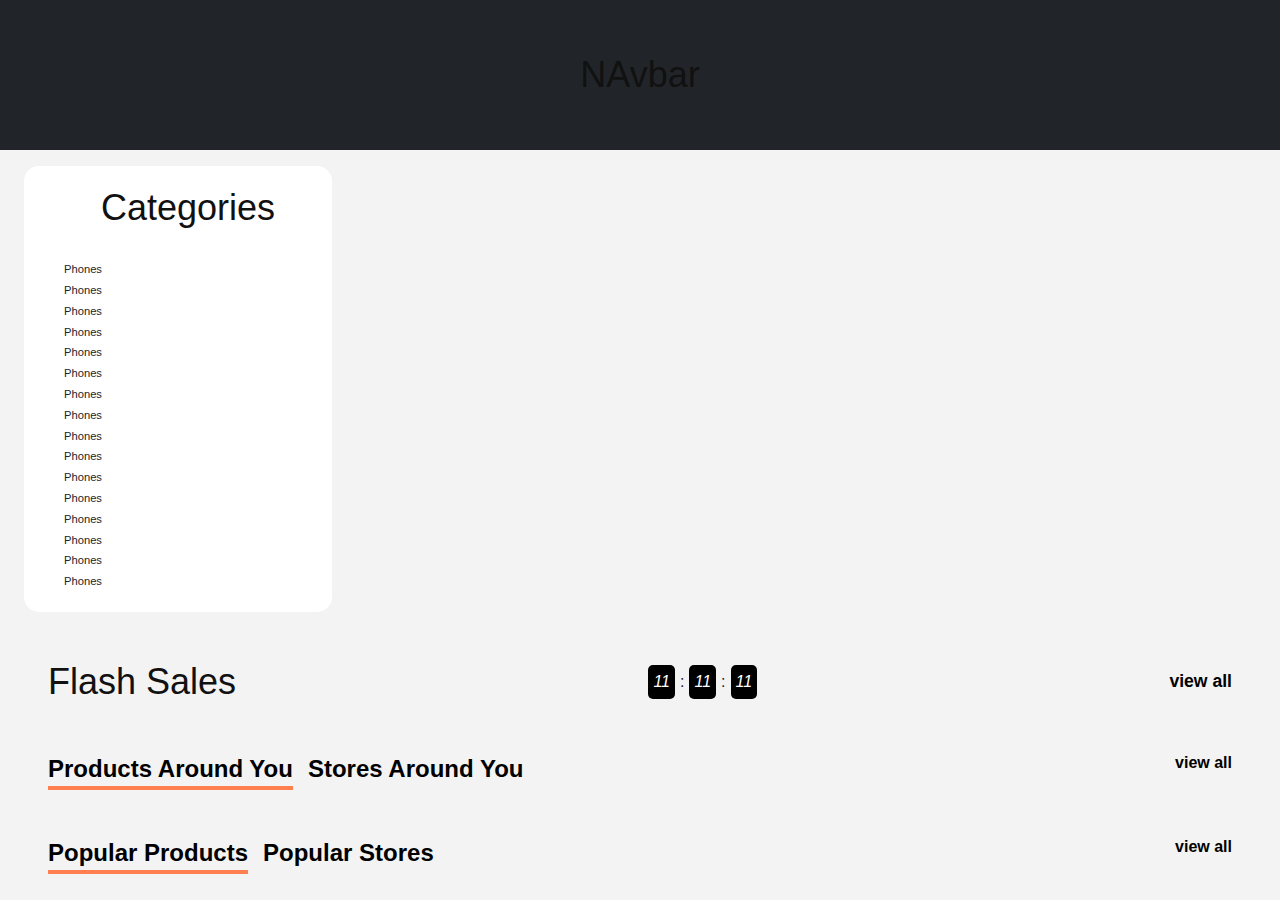
==== commit cc824009: "Update index.html" ====
--- a/index.html
+++ b/index.html
@@ -6,10 +6,14 @@
     <meta name="viewport" content="width=device-width, initial-scale=1.0" />
     <title>Document</title>
     <link rel="stylesheet" href="./bootstrap/css/bootstrap.min.css" />
+    <link rel="stylesheet" href="https://cdn.jsdelivr.net/npm/bootstrap@5.2.0/dist/css/bootstrap.min.css" />
     <link rel="stylesheet" href="./fa/css/all.min.css" />
     <link rel="stylesheet" href="./css/style.css" />
+    <link rel="stylesheet" href="https://cdnjs.cloudflare.com/ajax/libs/font-awesome/6.2.0/css/all.min.css" integrity="sha512-xh6O/CkQoPOWDdYTDqeRdPCVd1SpvCA9XXcUnZS2FmJNp1coAFzvtCN9BmamE+4aHK8yyUHUSCcJHgXloTyT2A==" crossorigin="anonymous" referrerpolicy="no-referrer" />
     <link rel="stylesheet" href="./bootstrap/owl.carousel.min.css" />
     <link rel="stylesheet" href="./bootstrap/owl.theme.default.min.css" />
+    <link rel="stylesheet" href="https://cdnjs.cloudflare.com/ajax/libs/OwlCarousel2/2.3.4/assets/owl.carousel.min.css" integrity="sha512-tS3S5qG0BlhnQROyJXvNjeEM4UpMXHrQfTGmbQ1gKmelCxlSEBUaxhRBj/EFTzpbP4RVSrpEikbmdJobCvhE3g==" crossorigin="anonymous" referrerpolicy="no-referrer" />
+    <link rel="stylesheet" href="https://cdnjs.cloudflare.com/ajax/libs/OwlCarousel2/2.3.4/assets/owl.theme.default.min.css" integrity="sha512-sMXtMNL1zRzolHYKEujM2AqCLUR9F2C4/05cdbxjjLSRvMQIciEPCQZo++nk7go3BtSuK9kfa/s+a4f4i5pLkw==" crossorigin="anonymous" referrerpolicy="no-referrer" />
     <style></style>
   </head>
   <body>
@@ -1011,7 +1015,8 @@
         </div>
       </section>
     </main>
-    <script src="./bootstrap/js/bootstrap.bundle.min.js"></script>
+    <script src="https://cdnjs.cloudflare.com/ajax/libs/OwlCarousel2/2.3.4/owl.carousel.min.js" integrity="sha512-bPs7Ae6pVvhOSiIcyUClR7/q2OAsRiovw4vAkX+zJbw3ShAeeqezq50RIIcIURq7Oa20rW2n2q+fyXBNcU9lrw==" crossorigin="anonymous" referrerpolicy="no-referrer"></script>
+    <script src="https://cdn.jsdelivr.net/npm/bootstrap@5.2.0/dist/js/bootstrap.min.js"></script>
     <script src="./bootstrap/jquery.min.js"></script>
     <script src="./bootstrap/owl.carousel.min.js"></script>
     <script src="script.js"></script>
--- a/css/style.css
+++ b/css/style.css
@@ -0,0 +1,261 @@
+html,
+body {
+  height: 100%;
+  font-family: "Cairo", sans-serif;
+  -webkit-font-smoothing: antialiased;
+  font-smoothing: antialiased;
+  background: rgb(243, 243, 243);
+}
+
+h1,
+h2,
+h3,
+h4,
+h5,
+h6 {
+  margin: 0;
+  color: #111111;
+  font-weight: 400;
+  font-family: "Cairo", sans-serif;
+}
+
+h1 {
+  font-size: 70px;
+}
+
+h2 {
+  font-size: 36px;
+}
+
+h3 {
+  font-size: 30px;
+}
+
+h4 {
+  font-size: 24px;
+}
+
+h5 {
+  font-size: 18px;
+}
+
+h6 {
+  font-size: 16px;
+}
+
+p {
+  font-size: 16px;
+  font-family: "Cairo", sans-serif;
+  color: #6f6f6f;
+  font-weight: 400;
+  line-height: 26px;
+  margin: 0 0 15px 0;
+}
+
+img {
+  max-width: 100%;
+}
+
+input:focus,
+select:focus,
+button:focus,
+textarea:focus {
+  outline: none;
+}
+
+a {
+  color: #000;
+  font-weight: 700;
+  text-decoration: none;
+}
+
+a:hover,
+a:focus {
+  text-decoration: none;
+  outline: none;
+  color: purple;
+}
+
+ul,
+ol {
+  padding: 0;
+  margin: 0;
+  list-style-type: none;
+}
+
+section.hero .category {
+  padding: 0;
+  border-radius: 15px;
+}
+section.hero .category .catetoryTitle {
+  display: flex;
+  align-items: center;
+  justify-content: center;
+  gap: 20px;
+  margin-bottom: 30px;
+  margin-top: 20px;
+}
+section.hero .category .catetoryTitle i {
+  color: #000;
+  font-weight: 700;
+  font-size: 30px;
+  cursor: pointer;
+}
+section.hero .category .category-item ul {
+  display: flex;
+  flex-direction: column;
+  padding-bottom: 20px;
+}
+section.hero .category .category-item ul li {
+  padding: 2px 20px;
+  font-size: 0.7rem;
+}
+section.hero .category .category-item ul li:hover {
+  background: #fff;
+}
+section.hero .category .category-item ul li i {
+  padding: 5px 10px 0;
+}
+section.flash .title,
+section.flash .countDown {
+  display: flex;
+  justify-content: space-between;
+  align-items: center;
+}
+section.flash .title .countDown,
+section.flash .countDown .countDown {
+  gap: 5px;
+}
+section.flash .title .countDown i,
+section.flash .countDown .countDown i {
+  background: #000;
+  padding: 5px;
+  color: #fff;
+  border-radius: 5px;
+}
+section.flash .title a,
+section.flash .countDown a {
+  text-decoration: none;
+  font-weight: 600;
+  font-size: 1.1rem;
+}
+section.stores .title, section.popular .title {
+  display: flex;
+  justify-content: space-between;
+  gap: 15px;
+  margin-bottom: 20px;
+}
+section.stores .title .nav a, section.popular .title .nav a {
+  text-decoration: none;
+  font-size: 1.5rem;
+  position: relative;
+}
+section.stores .title .nav a:hover::after, section.popular .title .nav a:hover::after {
+  content: "";
+  position: absolute;
+  width: 100%;
+  height: 4px;
+  bottom: -3px;
+  left: 0;
+  background: coral;
+}
+section.stores .title .nav :first-child:after, section.popular .title .nav :first-child:after {
+  content: "";
+  position: absolute;
+  width: 100%;
+  height: 4px;
+  bottom: -3px;
+  left: 0;
+  background: coral;
+}
+section.stores .title .nav :last-child, section.popular .title .nav :last-child {
+  margin-left: 15px;
+}
+
+@media screen and (max-width: 768px) {
+  .category {
+    display: none;
+  }
+}
+@media screen and (max-width: 580px) {
+  .flash .title h2 {
+    font-size: 1.1rem;
+    font-weight: 600;
+  }
+  .flash .title .countDown i {
+    font-size: 0.8rem;
+  }
+}
+@media screen and (max-width: 425px) {
+  .flash .title {
+    flex-wrap: wrap;
+    justify-content: center !important;
+    gap: 15px;
+  }
+  .flash .title h2 {
+    font-size: 1.1rem;
+    font-weight: 600;
+  }
+  .flash .title .countDown i {
+    font-size: 0.8rem;
+    background: transparent !important;
+    color: #000 !important;
+    font-weight: 600;
+  }
+}
+.owl-carousel {
+  position: relative;
+}
+.owl-carousel button.owl-prev,
+.owl-carousel button.owl-next {
+  position: absolute;
+  top: 50%;
+  transform: translateY(-50%);
+  background: rgba(0, 0, 0, 0.5) !important;
+  color: #fff;
+}
+.owl-carousel button.owl-prev.owl-prev,
+.owl-carousel button.owl-next.owl-prev {
+  padding: 10px !important;
+  left: 0;
+}
+.owl-carousel button.owl-prev.owl-next,
+.owl-carousel button.owl-next.owl-next {
+  right: 0;
+}
+.owl-carousel button.owl-prev span,
+.owl-carousel button.owl-next span {
+  padding: 30px 10px !important;
+  color: #fff;
+  font-weight: 700;
+  font-size: 1.5rem;
+}
+.owl-carousel .owl-dots {
+  position: absolute;
+  display: none;
+  bottom: 0;
+  left: 50%;
+  transform: translateX(-50%);
+}
+
+.subSlide .owl-dots {
+  display: none !important;
+}
+.subSlide .card {
+  position: relative;
+}
+.subSlide .card .card-body {
+  bottom: 0;
+  background: #fff;
+  width: 100%;
+}
+.subSlide .card .card-body .card-title {
+  text-overflow: ellipsis; /* will make [...] at the end */
+  width: 100%; /* change to your preferences */
+  white-space: nowrap; /* paragraph to one line */
+  overflow: hidden; /* older browsers */
+}
+.subSlide .card .card-body a {
+  text-decoration: none;
+  color: #333;
+}/*# sourceMappingURL=style.css.map */